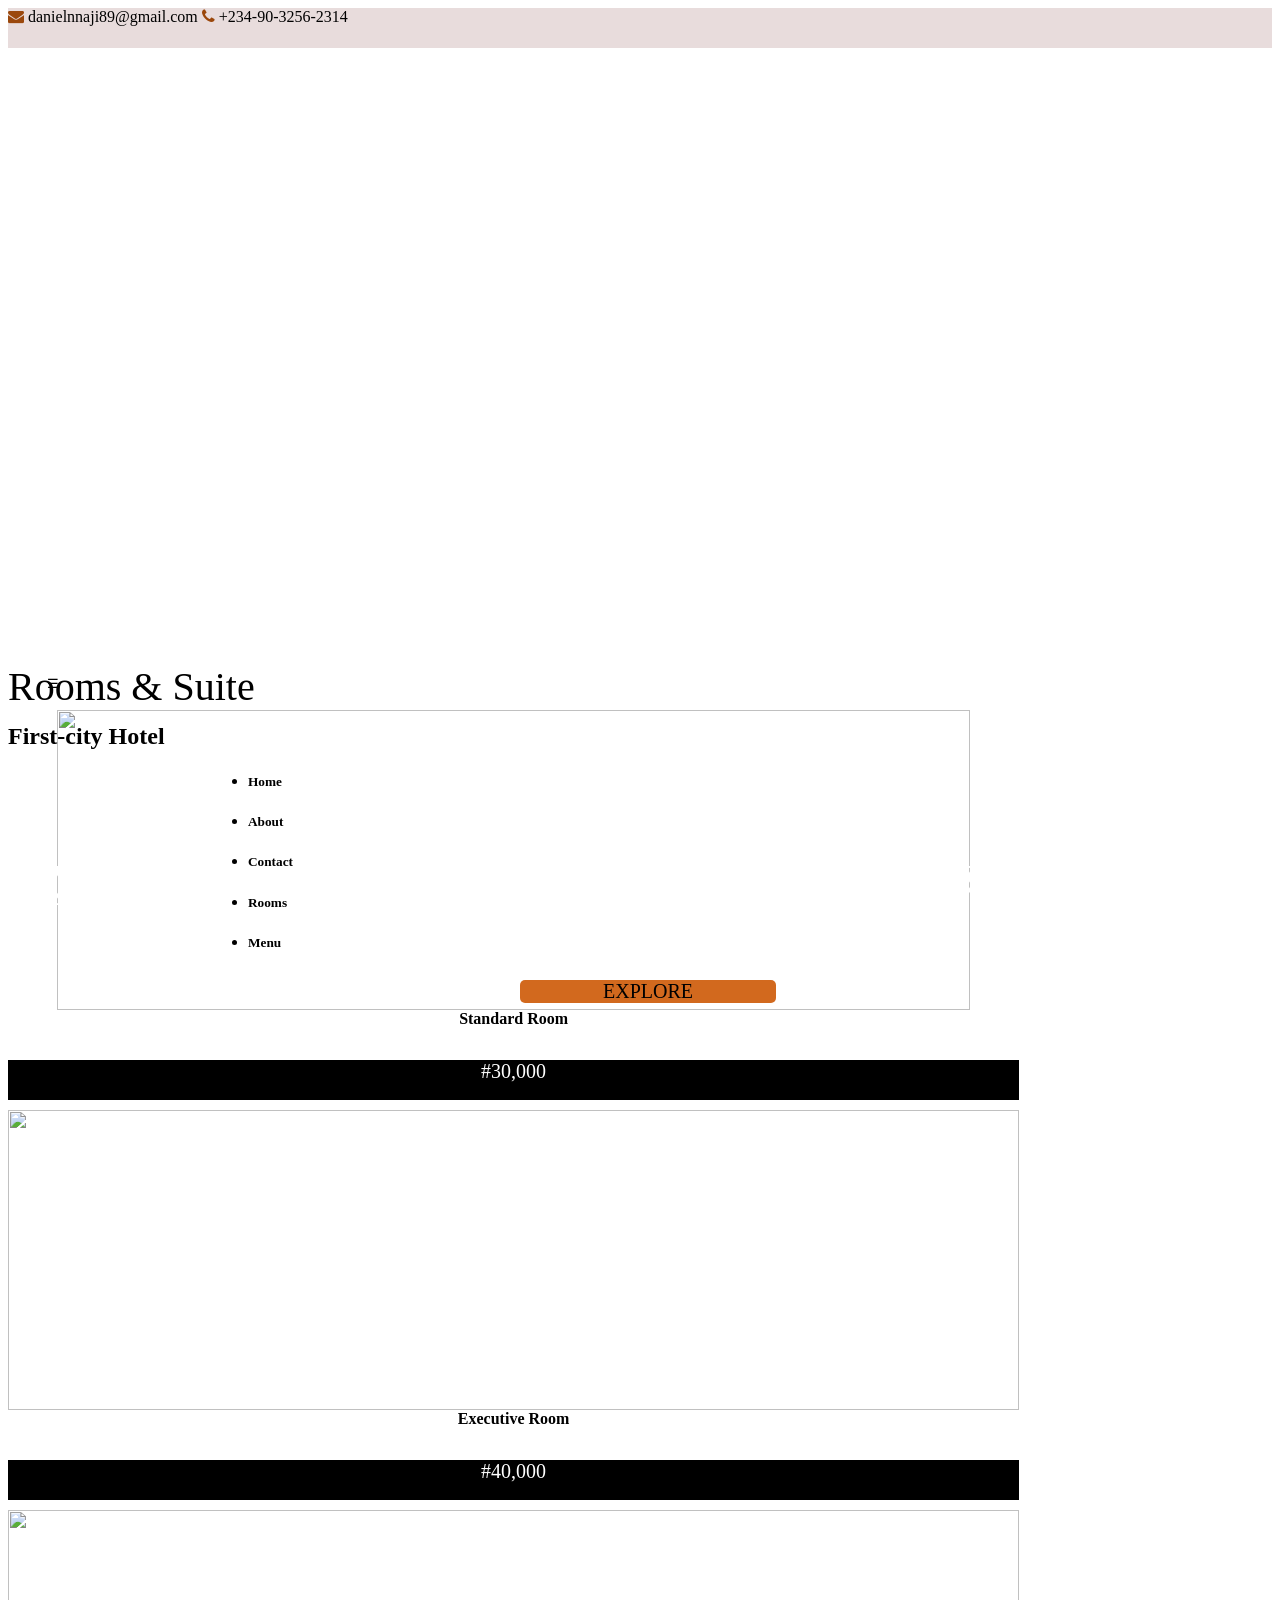
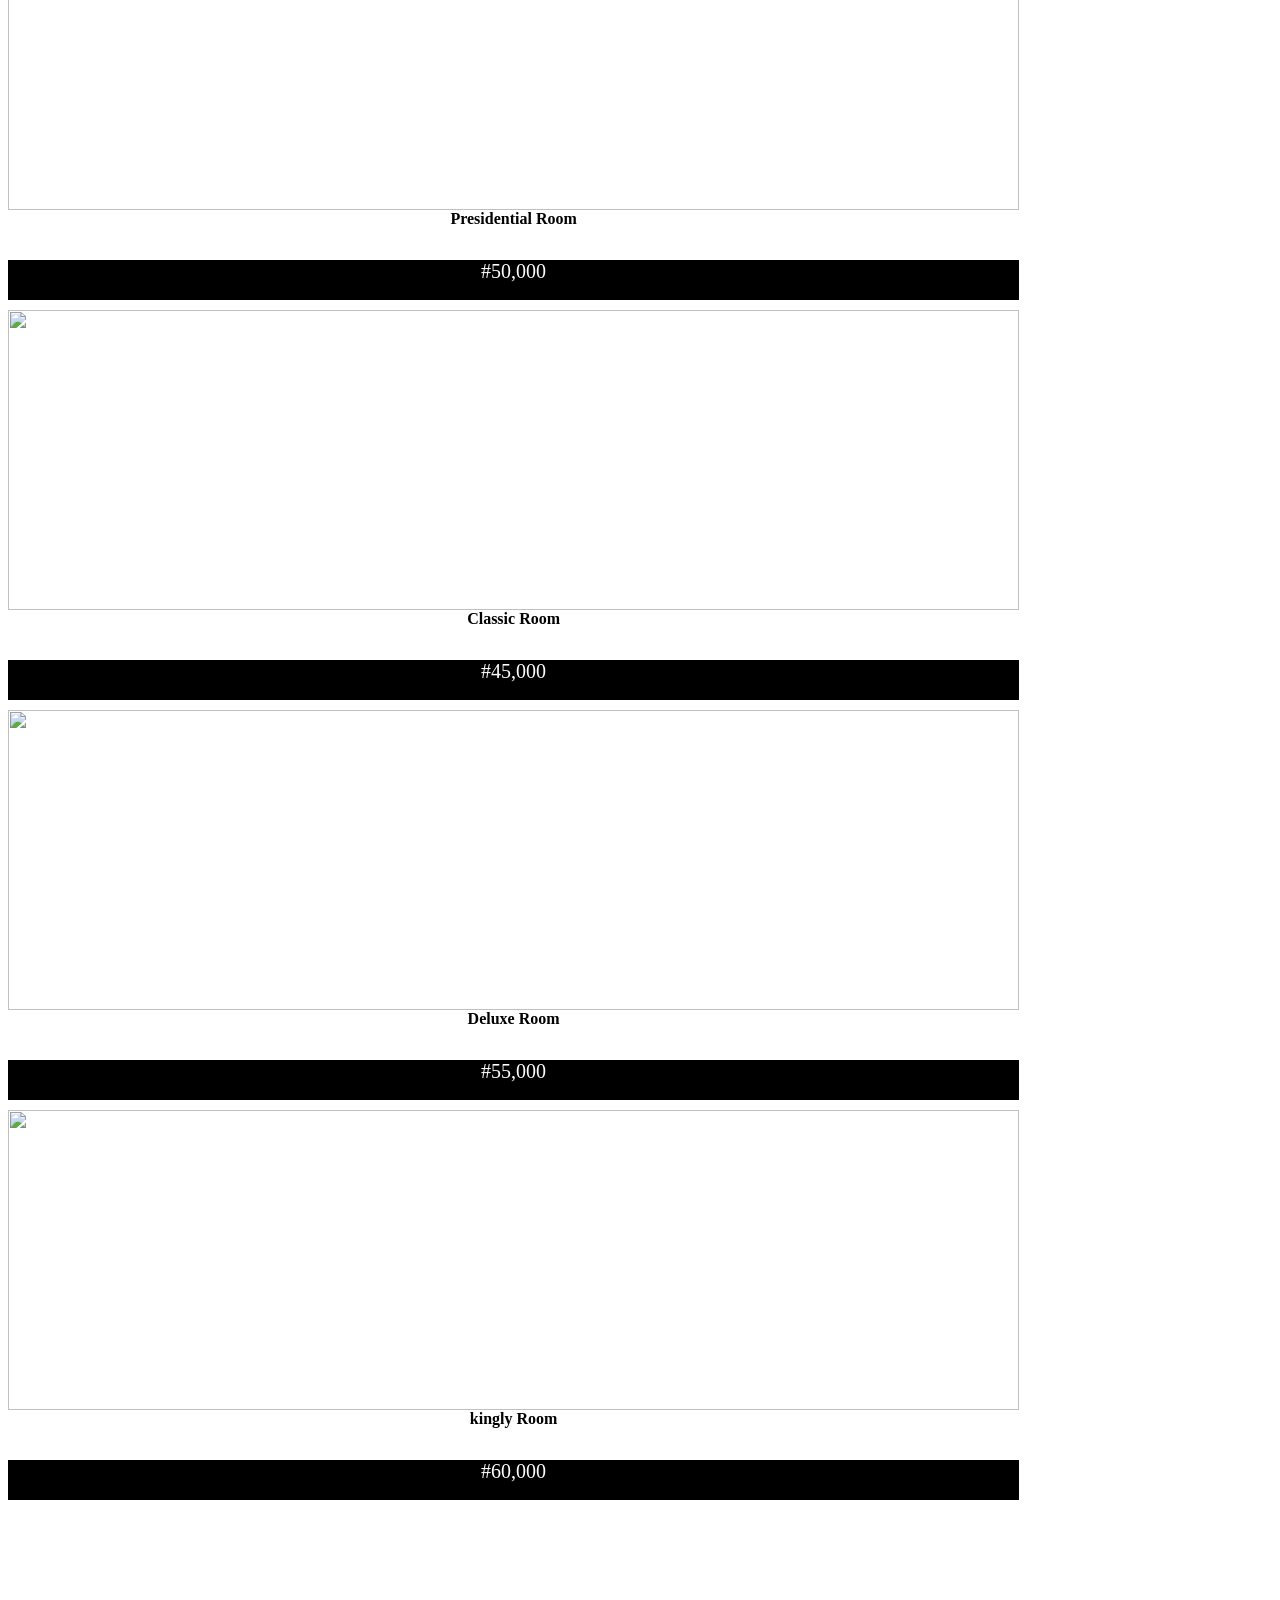
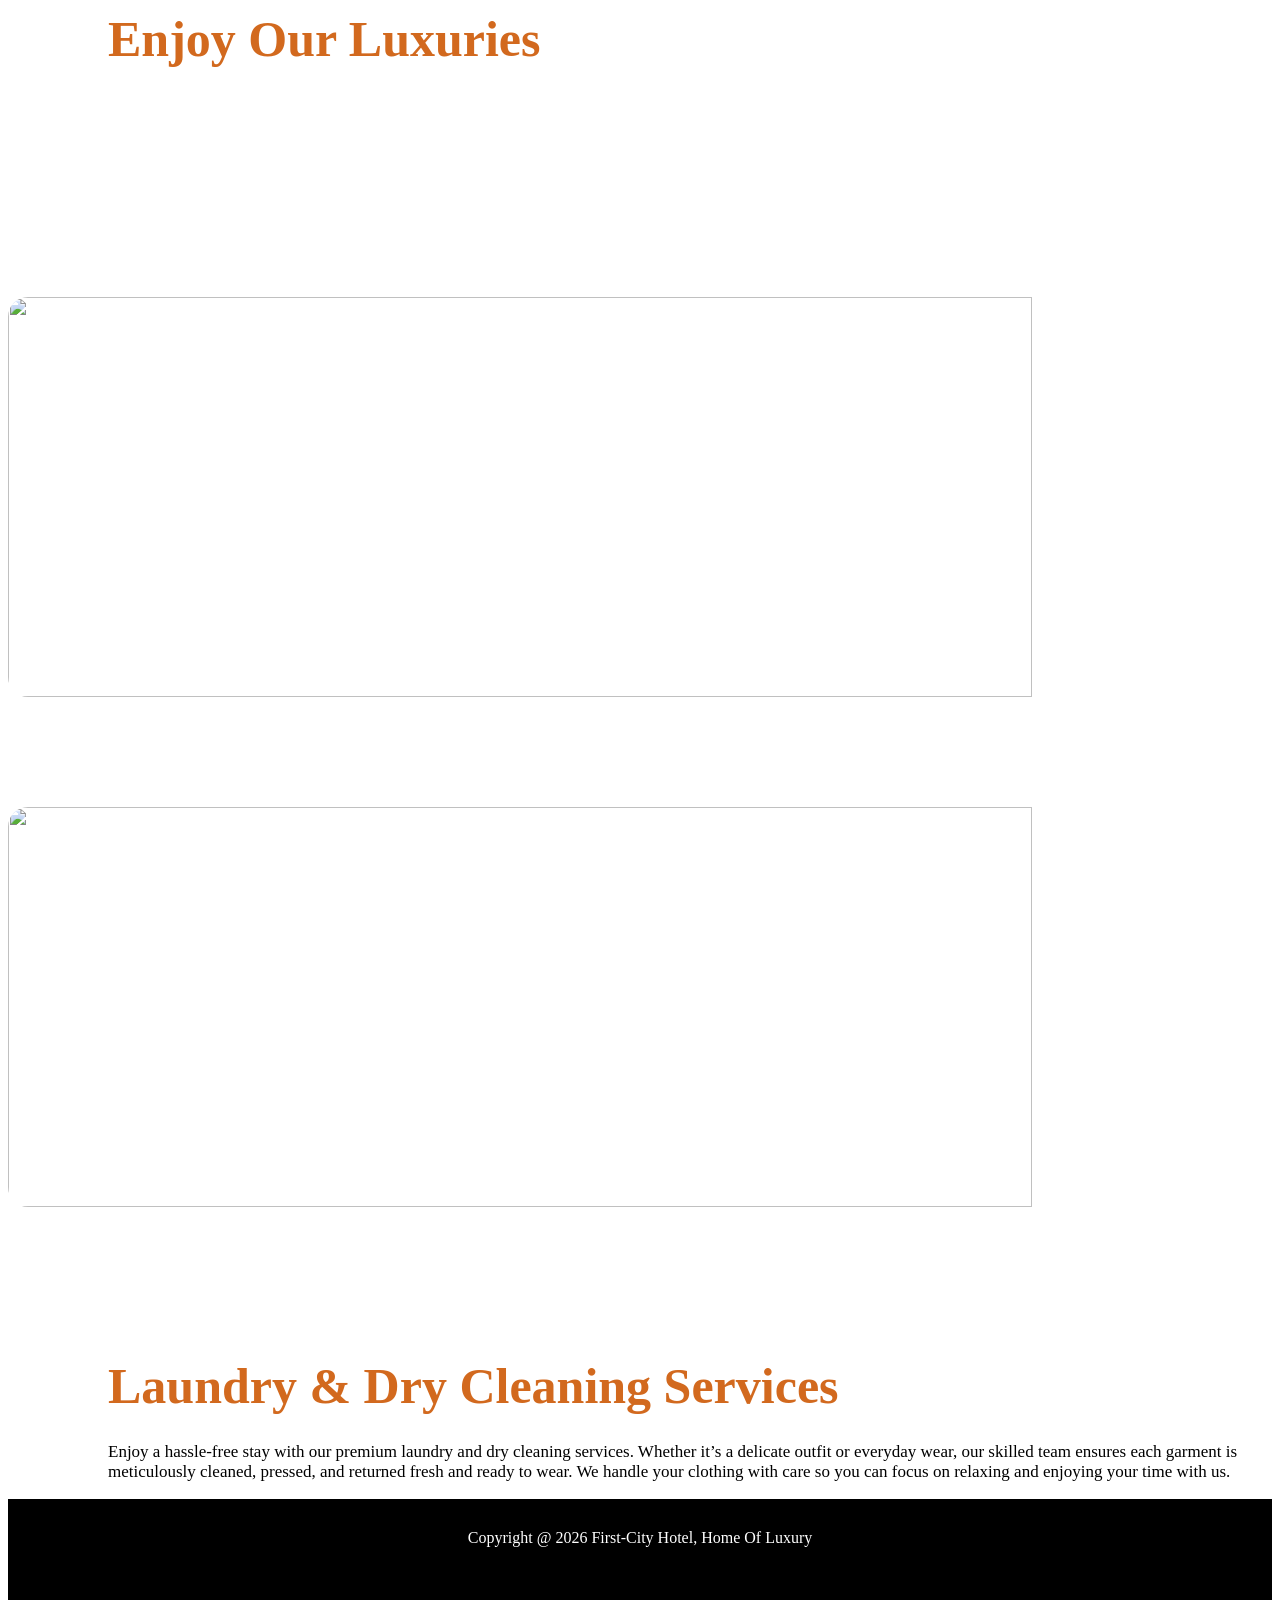
==== index.html @ eaf4ded3 "Add files via upload" ====
<!DOCTYPE html>
<html lang="en">
<head>
    <meta charset="UTF-8">
    <meta name="viewport" content="width=device-width, initial-scale=1.0">
    <title>first city Hotels</title>
     <!-- media query-->
    <meta name="viewport" content="width=device-width, initial-scale=1">

    <!-- Boostrap csss-->
    <link rel="stylesheet" href="css/bootstrap.min.css">
    <link rel="stylesheet" href="font/css/fontawesome.min.css">

    <!-- font awesome-->
    <link href="font/css/fontawesome.css" rel="stylesheet">
    <link href="font/css/brands.css" rel="stylesheet">
    <link href="font/css/solid.css" rel="stylesheet">
    <link rel="stylesheet" href="https://cdnjs.cloudflare.com/ajax/libs/font-awesome/4.7.0/css/font-awesome.min.css">
    <link rel="stylesheet" href="style.css">

   <!-- jQuery library -->
   <script src="js/jquery.min.js"></script>
   <!-- Popper JS -->
   <script src="js/popper.min.js"></script>
   <!-- Latest compiled JavaScript -->
   <script src="js/bootstrap.min.js"></script>
   <script src="script.js"></script>
</head>

<style>
    body{
        font-family: 'Segoe UI';
    }

    .nav1{
    width: 100%;
    height: 40px;
    background-color: rgb(232, 220, 220);

}
.nav2{
    width: 100%;
    height: 100px;

}
.navbar{
    position: absolute;
    z-index:10;
    background-color:none;
}
.red{
    color: rgb(155, 72, 12);
}
a{
    text-decoration: none;
    color: black;
}

a:hover{
    text-decoration: none;
    color: black;
}

.ml{
    margin-left: 200px;
}


    
    .abs1{ 
    width: 100%;
    height: 615px;
    position: relative;
    background-image: url("images/ChatGPT Image Jan 10, 2026, 10_49_36 AM.png");
    background-repeat: no-repeat;
    background-position: center;
    background-size: cover;
    
}
.abs2{
    width: 100%;
    height: auto;
    position: absolute;
    align-items: center;
    justify-content: center;
    padding-top: 10%;
    
}

    .home{
    font-family: 'Trebuchet MS';
    font-size: 30px;
    color: black;
}
.home1{
    font-family: 'Trebuchet MS';
    font-size: 60px;
    color: white;
}
.home2{
    width:20%;
    height: auto;
    margin:0 auto;
    justify-content:center;
    text-align:center;
    border-radius:5px;
    background-color:chocolate;
    font-family: 'Trebuchet MS';
    font-size: 20px;
    color: black;
}
.com{
    font-family:;
    font-size:40px;
    color:black;
    font-weight:10px;
    font-family: 'Times New Roman', Times, serif;
}

.box {
    width:100%;
    height:auto;
    background-color: none;
    text-align:center;
    justify-content:center;
}
.boxa{
    width: 80%;
    height:400px;
    
}
.boxb{
    width: 80%;
    height:400px;
    
}
.boxc{
    width: 80%;
    height:400px;
   
}
.boxa1{
    width:100%;
    height:300px;
}
.boxa2{
    width:100%;
    height:50px;
}
.boxa3{
    width:100%;
    height:40px;
    color:white;
    font-size:20px;
    justify-content:center;
    background-color:black;
}
.footer{
    width:100%;
    height:100px;
    color:white;
    background-color:black;
    text-align:center;
    padding-top:30px;
}
/* The Overlay (background) */
.overlay {
  /* Height & width depends on how you want to reveal the overlay (see JS below) */   
  height: 100%;
  width: 0;
  position: fixed; /* Stay in place */
  z-index: 1; /* Sit on top */
  left: 0;
  top: 0;
  background-color: rgb(0,0,0); /* Black fallback color */
  background-color: rgba(0,0,0, 0.9); /* Black w/opacity */
  overflow-x: hidden; /* Disable horizontal scroll */
  transition: 0.5s; /* 0.5 second transition effect to slide in or slide down the overlay (height or width, depending on reveal) */
}

/* Position the content inside the overlay */
.overlay-content {
  position: relative;
  top: 25%; /* 25% from the top */
  width: 100%; /* 100% width */
  text-align: center; /* Centered text/links */
  margin-top: 30px; /* 30px top margin to avoid conflict with the close button on smaller screens */
}

/* The navigation links inside the overlay */
.overlay a {
  padding: 8px;
  text-decoration: none;
  font-size: 36px;
  color: #818181;
  display: block; /* Display block instead of inline */
  transition: 0.3s; /* Transition effects on hover (color) */
}

/* When you mouse over the navigation links, change their color */
.overlay a:hover, .overlay a:focus {
  color: #f1f1f1;
}

/* Position the close button (top right corner) */
.overlay .closebtn {
  position: absolute;
  top: 20px;
  right: 45px;
  font-size: 60px;
}

/* When the height of the screen is less than 450 pixels, change the font-size of the links and position the close button again, so they don't overlap */
@media screen and (max-height: 450px) {
  .overlay a {font-size: 20px}
  .overlay .closebtn {
    font-size: 40px;
    top: 15px;
    right: 35px;
  }
}
.openbtn{
    width:50px;
    height:40px;
    border:none;
    border-radius:5px;
    color:black;
    background: transparent;
    margin-right:30px;
    margin-left:20px;
}
.one{
    width:100%;
    height:auto;

}
.mt{
    
    margin-top:60px;
    margin-bottom:50px;
    border-radius:20px;
}
.en{
    font-size:50px;
    font-weight:bold;
    color:chocolate;

}
.every{
    color:white;
    font-size:17px;
    padding-top:10px;
    font-family:'Times New Roman', Times, serif;
 }
 .every1{
    color:black;
    font-size:17px;
    padding-top:10px;
    font-family:'Times New Roman', Times, serif;
 }
 .pad{
    padding-top: 100px;
    padding-left:100px;
 }
</style>
<script>
    /* Open when someone clicks on the span element */
function openNav() {
  document.getElementById("myNav").style.width = "100%";
}

/* Close when someone clicks on the "x" symbol inside the overlay */
function closeNav() {
  document.getElementById("myNav").style.width = "0%";
}
</script>
<body>


  







    <div class="container-fluid text-center">
        <div class="row">
            <div class="nav1 pt-2">
               <a href="#">
                <i class="fa fa-envelope red"></i> danielnnaji89@gmail.com
               </a>
               <a href="#">
                <i class="fa fa-phone red ml-3"></i> +234-90-3256-2314 
               </a>
            </div>
        </div>
    </div>
    
        
   
        <div class="container-fluid">
            <div class="row">
                <div class=" col-sm-12 col-md-12 col-lg-12 abs1"></div>
                <nav class="navbar navbar-expand-lg mb-3">

                     <!-- The overlay -->
                <div id="myNav" class="overlay">

                <!-- Button to close the overlay navigation -->
                <a href="javascript:void(0)" class="closebtn" onclick="closeNav()">&times;</a>

                <!-- Overlay content -->
                <div class="overlay-content">
                    <a href="#">Home</a>
                    <a href="#">About</a>
                    <a href="#">Contact</a>
                    <a href="#">Rooms</a>
                    <a href="#">Menu</a>
                </div>

                </div>

                <!-- Use any element to open/show the overlay navigation menu -->
                <button class="openbtn" onclick="openNav()">&#9776;</button>


            <!-- Brand -->
            <a class="navbar-brand ml-6" href="#"><h2>First-city Hotel</h2></a>


            <!-- Navbar links -->
             
        <div class="collapse navbar-collapse navbar-dark" id="collapsibleNavbar">
                <ul class="navbar-nav ml">
                <li class="nav-item">
                <a href="#" class="nav-link ml-2" style=color:black ><h5>Home</h5></a>
                </li>
                <li class="nav-item">
                <a class="nav-link ml-2" style=color:black href="#"><h5>About</h5></a>
                </li>
                <li class="nav-item">
                <a class="nav-link ml-2" style=color:black href="#"><h5>Contact</h5></a>
                </li>
                <li class="nav-item">
                <a class="nav-link ml-2" style=color:black href="#"><h5>Rooms</h5></a>
                </li>
                <li class="nav-item">
                <a class="nav-link ml-2" style=color:black href="#"><h5>Menu</h5></a>
                </li>
                </ul>
        
        </div>
                       
        </nav>
       
                <div class="col-sm-12 col-md-12 col-lg-12 abs2 text-center justify-content-center mt-4">
                   
                    
                    
                    <p class="home1">EXPERIENCE UNPARALLELED LUXURY </p>
                    <p class="home2 align-content-center"><a href="#" >EXPLORE</a></p>
                    
                    
                </div>
            </div>
        </div>
  

        <div class="com text-center mt-3 mb-3">Rooms & Suite</div>

        <div class="container-fluid mt-3">
                <div class="row">
                    <div class=" col-sm-12 col-md-4 col-lg-4 box mb-5">
                        <div class="boxa ml-5">
                            <a href="#">
                                <div class="boxa1">
                                    <img src="images/Siute_njjb9a.jpg" width="95%" height="300px" alt="">
                                </div>
                            </a>
                                 <div class="boxa2 mt-3"><b>Standard Room</b></div>
                            <div class="boxa3 pt-2">#30,000</div>
                        </div>
                    </div>
                    <div class=" col-sm-12 col-md-4 col-lg-4 box mb-5">
                        <div class="boxb ml-5">
                            <a href="#">
                                <div class="boxa1">
                                    <img src="images/bg2-92f20318.jpg" width="100%" height="300px" alt="">
                                </div>
                            </a>
                            <div class="boxa2 mt-3"><b>Executive Room</b></div>
                            <div class="boxa3 pt-2">#40,000</div>
                        </div>
                    </div>
                    <div class=" col-sm-12 col-md-4 col-lg-4 box mb-5">
                        <div class="boxc ml-5">
                            <a href="#">
                                <div class="boxa1">
                                    <img src="images/ChatGPT Image Jan 10, 2026, 10_49_36 AM.png" width="100%" height="300px" alt="">
                                </div>
                            </a>
                            <div class="boxa2 mt-3"><b>Presidential Room</b></div>
                            <div class="boxa3 pt-2">#50,000</div>
                        </div>
                    </div>
                </div>
        </div>



        <div class="container-fluid mt-3">
                <div class="row">
                    <div class=" col-sm-12 col-md-4 col-lg-4 box mb-5">
                        <div class="boxa ml-5">
                            <a href="#">
                                <div class="boxa1">
                                    <img src="images/room (4).jpg" width="100%" height="300px" alt="">
                                </div>
                            </a>
                                 <div class="boxa2 mt-3"><b>Classic Room</b></div>
                            <div class="boxa3 pt-2">#45,000</div>
                        </div>
                    </div>
                    <div class=" col-sm-12 col-md-4 col-lg-4 box mb-5">
                        <div class="boxb ml-5">
                            <a href="#">
                                <div class="boxa1">
                                    <img src="images/Executive_e5qlcu.jpg" width="100%" height="300px" alt="">
                                </div>
                            </a>
                            <div class="boxa2 mt-3"><b>Deluxe Room</b></div>
                            <div class="boxa3 pt-2">#55,000</div>
                        </div>
                    </div>
                    <div class=" col-sm-12 col-md-4 col-lg-4 box mb-5">
                        <div class="boxc ml-5">
                            <a href="#">
                                <div class="boxa1">
                                    <img src="images/luxury.jpg" width="100%" height="300px" alt="">
                                </div>
                            </a>
                            <div class="boxa2 mt-3"><b>kingly Room</b></div>
                            <div class="boxa3 pt-2">#60,000</div>
                        </div>
                    </div>
                </div>
        </div>
         
        <div class="container-fluid bg-dark one">
            <div class="row">
               
                  <div class="col-sm-12 col-md-6 col-lg-6 pad">
                    <span class="en">Enjoy Our Luxuries</span> <br>
                    <p class="every">
                        Everything to make your stay comfortable and memorable <br>

                    ✓ 24/7 Internet Access <br>
                    ✓ Premium Bedding & Linen <br>
                    ✓ Tasteful delicacies <br>
                    ✓ Room Service <br>
                    ✓ In-Room Safe <br>
                    </p>
                  </div>
                  <div class="col-sm-12 col-md-6 col-lg-6">
                       <img src="images/luxury (1).jpg" class="mt" width="90%" height="400px" alt="">
                  </div>
               
            </div>
        </div>


        <div class="container-fluid bg-light one">
            <div class="row">
                  <div class="col-sm-12 col-md-6 col-lg-6">
                       <img src="images/laundry.jpeg" class="mt ml-2" width="90%" height="400px" alt="">
                  </div>

                  <div class="col-sm-12 col-md-6 col-lg-6 pad">
                    <span class="en">Laundry & Dry Cleaning Services</span> <br>
                    <p class="every1">
                        Enjoy a hassle-free stay with our premium laundry and dry cleaning services. Whether it’s a delicate outfit or everyday wear, our skilled team ensures each garment is meticulously cleaned, pressed, and returned fresh and ready to wear. We handle your clothing with care so you can focus on relaxing and enjoying your time with us.
                    </p>
                  </div>
                  
               
            </div>
        </div>


        <div class="footer">
            Copyright @ 2026 First-City Hotel, Home Of Luxury
        </div>
</body>
</html>
---- style.css ----
body{
    font-family:'Times New Roman', Times, serif;
    
}
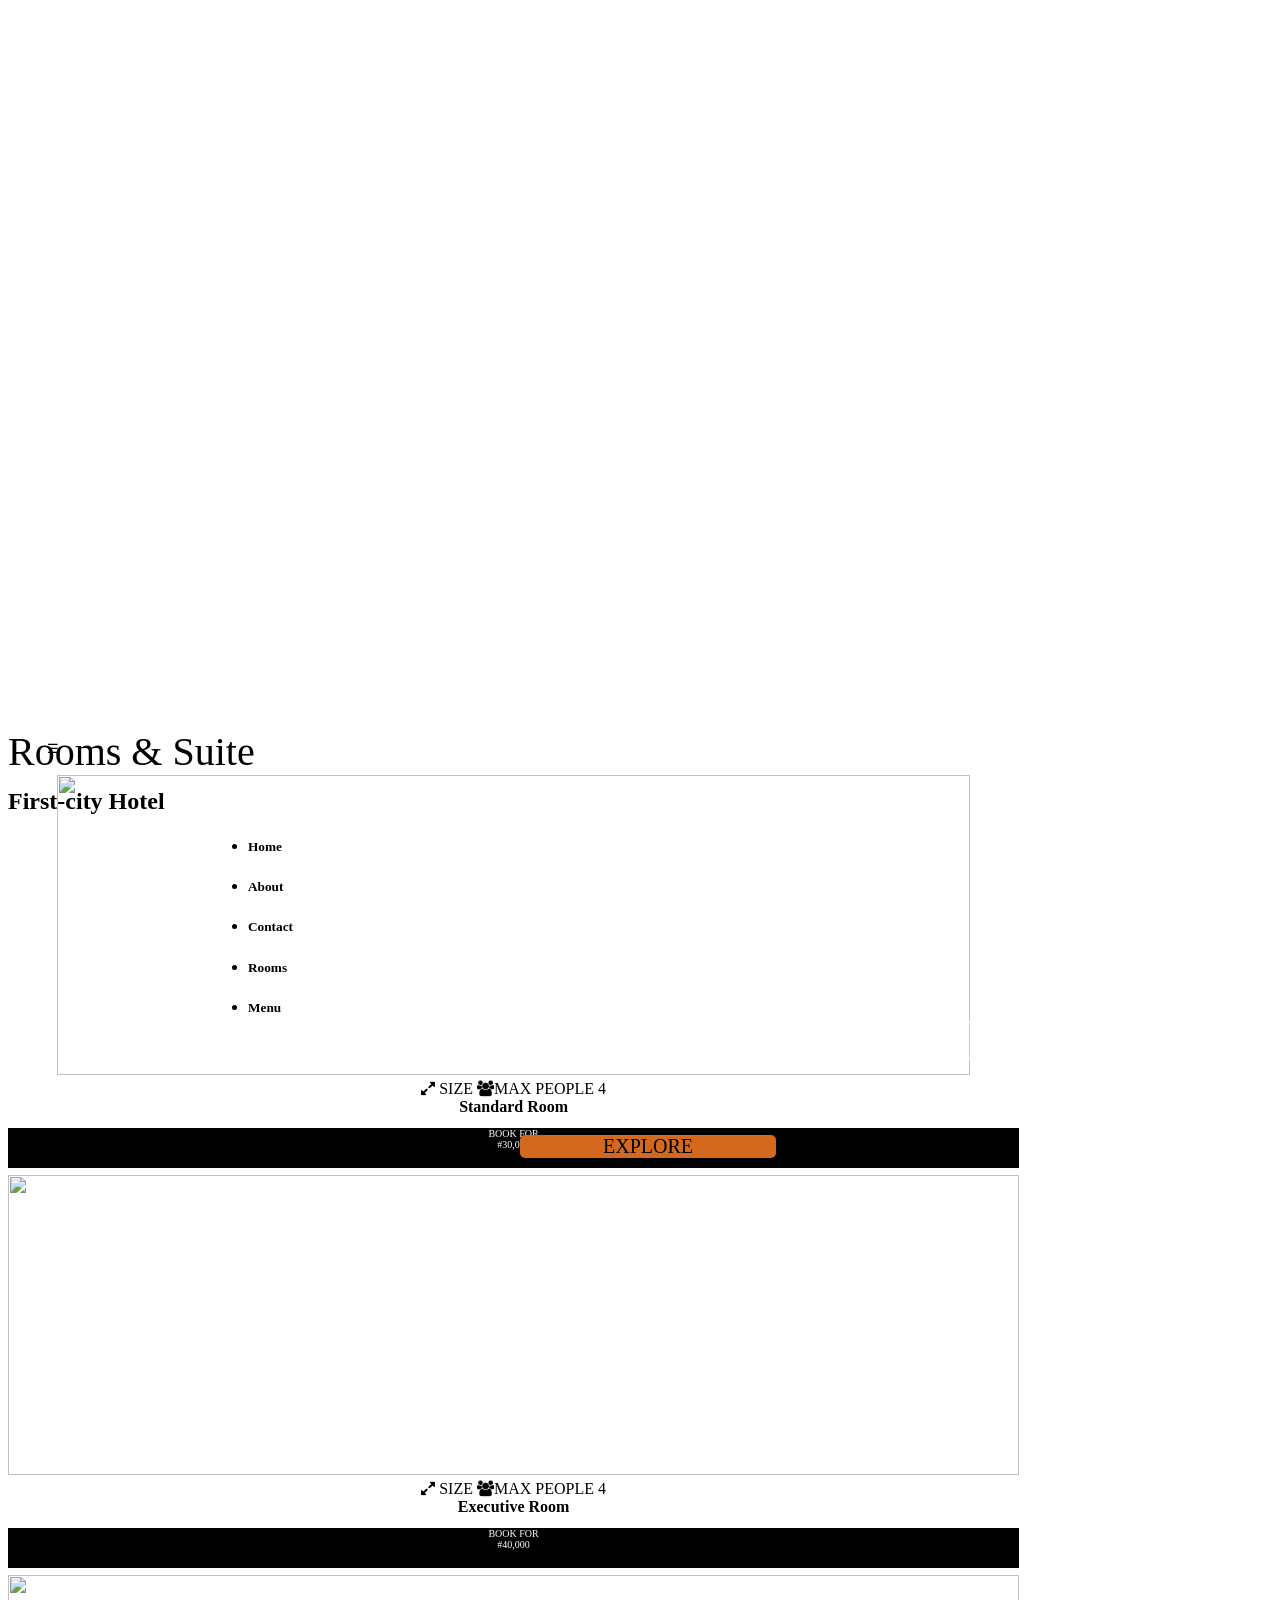
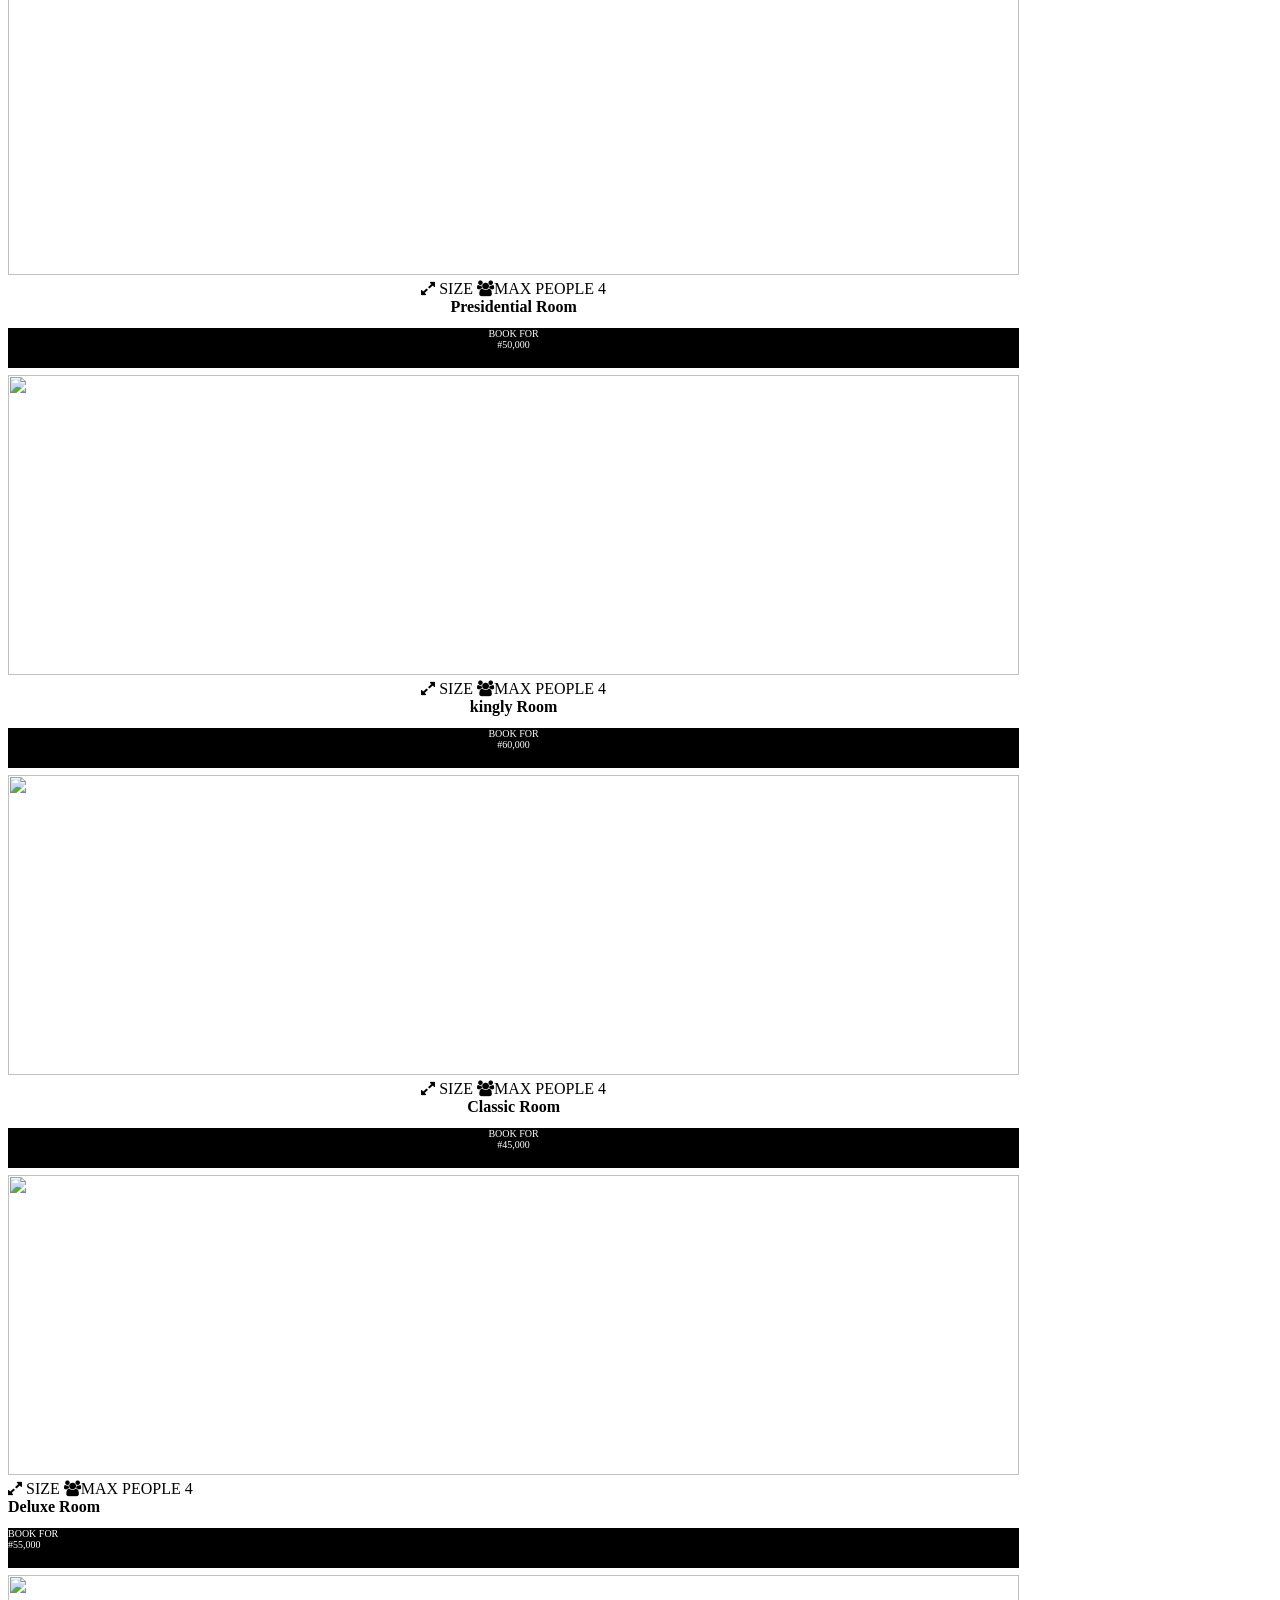
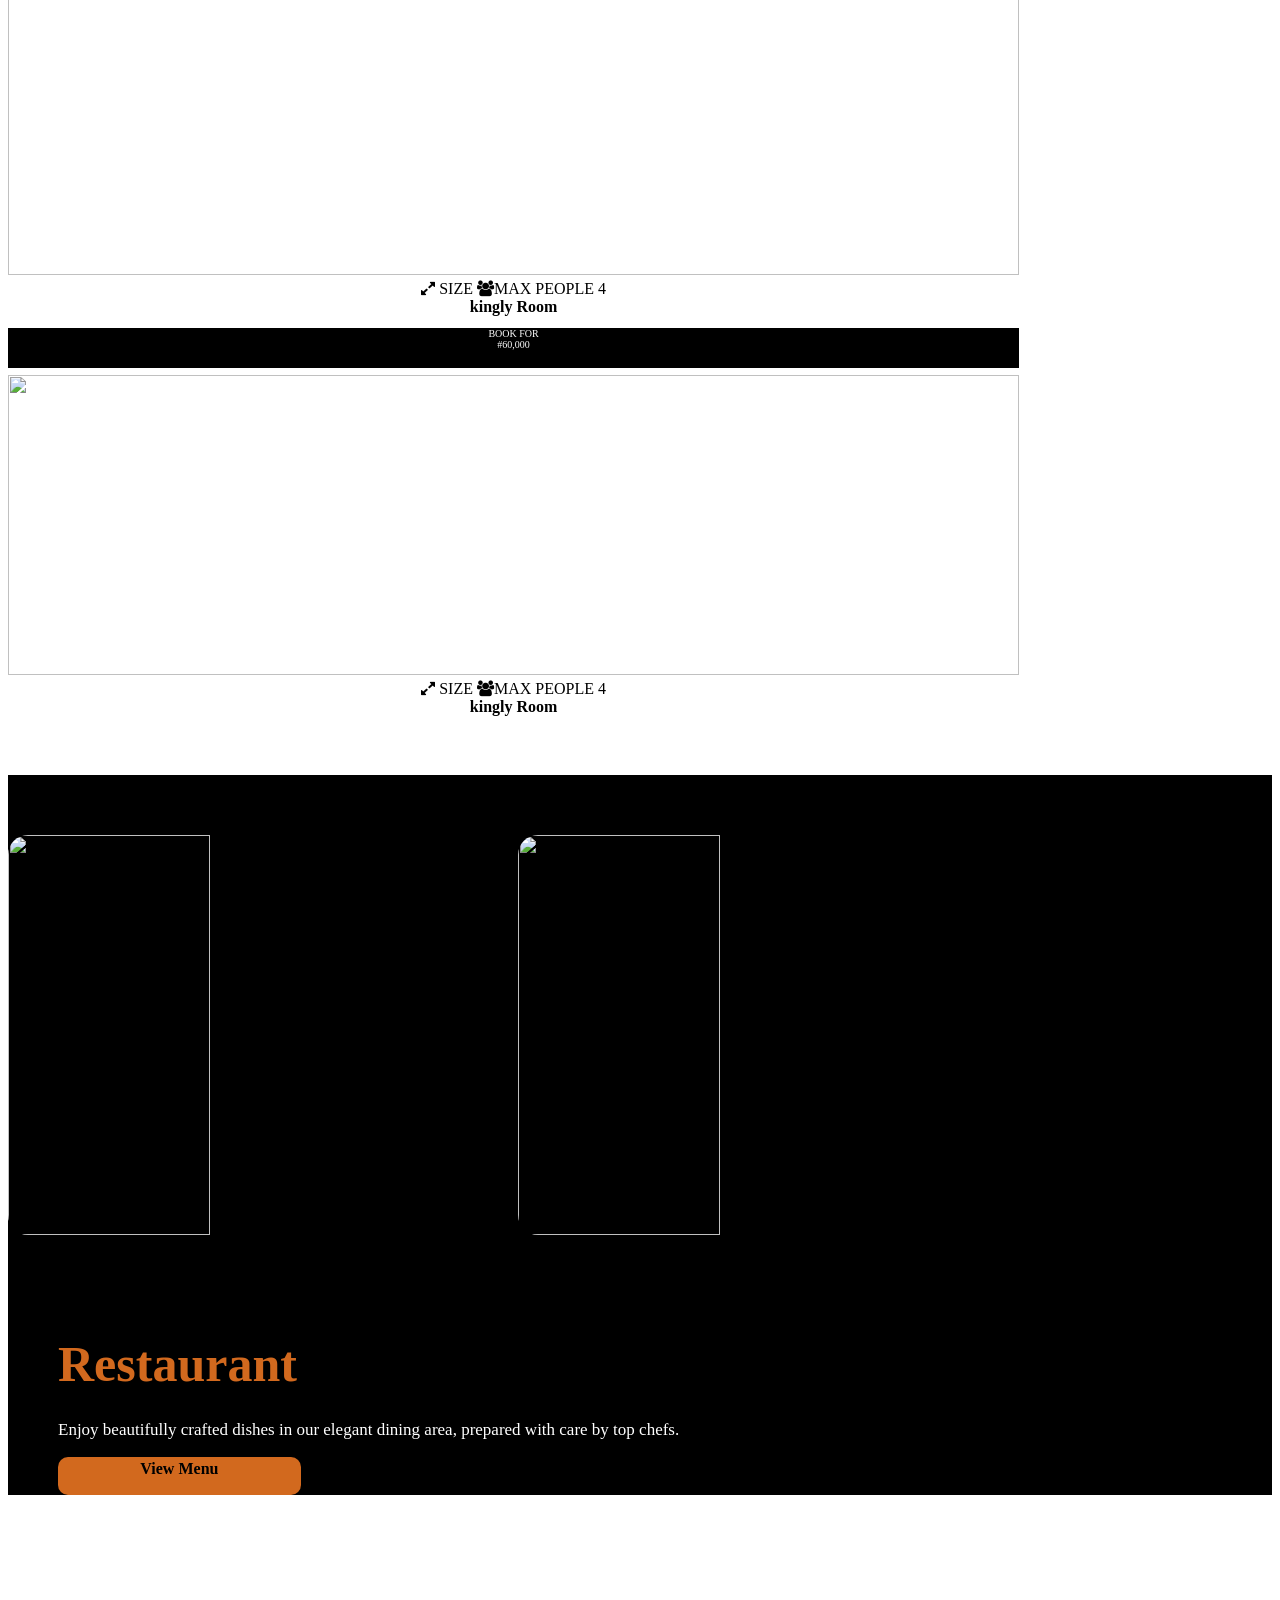
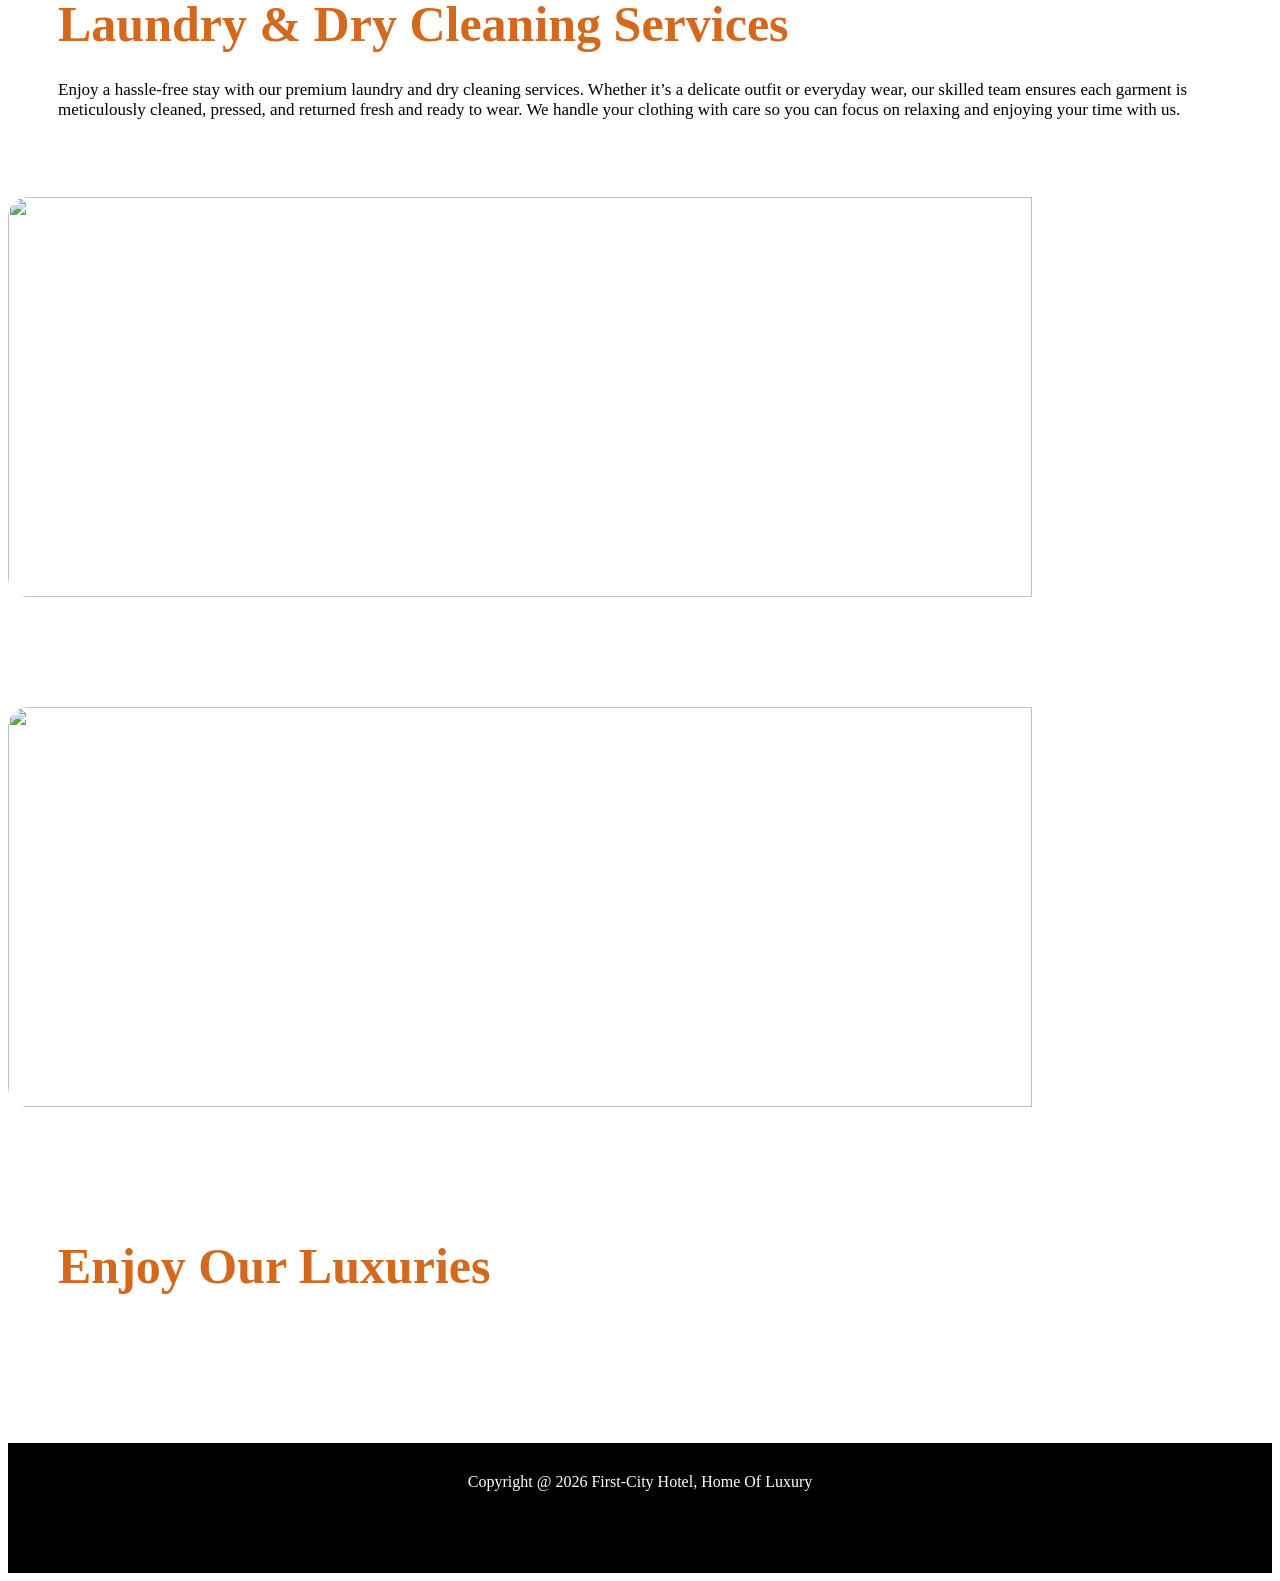
==== commit ecb78356: "Add files via upload" ====
--- a/index.html
+++ b/index.html
@@ -31,7 +31,10 @@
     body{
         font-family: 'Segoe UI';
     }
-
+.add{
+    margin-top: 5px;
+   
+}
     .nav1{
     width: 100%;
     height: 40px;
@@ -69,9 +72,9 @@
     
     .abs1{ 
     width: 100%;
-    height: 615px;
+    height: 720px;
     position: relative;
-    background-image: url("images/ChatGPT Image Jan 10, 2026, 10_49_36 AM.png");
+    background-image: url("");
     background-repeat: no-repeat;
     background-position: center;
     background-size: cover;
@@ -83,7 +86,7 @@
     position: absolute;
     align-items: center;
     justify-content: center;
-    padding-top: 10%;
+    padding-top: 17%;
     
 }
 
@@ -110,7 +113,7 @@
     color: black;
 }
 .com{
-    font-family:;
+
     font-size:40px;
     color:black;
     font-weight:10px;
@@ -120,7 +123,7 @@
 .box {
     width:100%;
     height:auto;
-    background-color: none;
+    background-color: transparent;
     text-align:center;
     justify-content:center;
 }
@@ -145,13 +148,13 @@
 }
 .boxa2{
     width:100%;
-    height:50px;
+    height:30px;
 }
 .boxa3{
     width:100%;
     height:40px;
     color:white;
-    font-size:20px;
+    font-size:10px;
     justify-content:center;
     background-color:black;
 }
@@ -232,6 +235,14 @@
 .one{
     width:100%;
     height:auto;
+    
+
+}
+.one1{
+    width:100%;
+    height:auto;
+    background-color: black;
+    
 
 }
 .mt{
@@ -258,22 +269,87 @@
     padding-top:10px;
     font-family:'Times New Roman', Times, serif;
  }
+ .every2{
+    color:white;
+    font-size:17px;
+    padding-top:10px;
+    font-family:'Times New Roman', Times, serif;
+ }
  .pad{
-    padding-top: 100px;
-    padding-left:100px;
+    padding-top: 80px;
+    padding-left:50px;
  }
+ .pad1{
+    padding-top: 50px;
+    padding-left:50px;
+ }
+ .view{
+    width: 20%;
+    height:35px;
+    background-color: chocolate;
+    color: black;
+    padding-top: 3px;
+    text-align: center;
+    border-radius: 10px;
+    margin-bottom: 20px;
+ }
+
+ /* Base hidden state */
+.scroll-box {
+  opacity: 0;
+  transform: translateX(0);
+  transition: all 0.8s ease-out;
+}
+
+/* Start positions */
+.from-left {
+  transform: translateX(-100px);
+}
+
+.from-right {
+  transform: translateX(100px);
+}
+
+/* When visible */
+.scroll-box.show {
+  opacity: 1;
+  transform: translateX(0);
+}
+
+.hero-slider {
+  position: relative;
+  width: 100%;
+  height: 100vh; /* full screen */
+  overflow: hidden;
+}
+
+.slide {
+  position: absolute;
+  inset: 0;
+  pointer-events: none;
+  background-size: cover;
+  background-position: center;
+  opacity: 0;
+  transition: opacity 1.2s ease-in-out;
+}
+
+.slide.active {
+  opacity: 1;
+}
+
+/* Overlay content */
+.hero-content {
+  position: absolute;
+  z-index: 2;
+  transform: translate(-50%, -50%);
+  text-align: center;
+  color: white;
+}
+
+
+
 </style>
-<script>
-    /* Open when someone clicks on the span element */
-function openNav() {
-  document.getElementById("myNav").style.width = "100%";
-}
-
-/* Close when someone clicks on the "x" symbol inside the overlay */
-function closeNav() {
-  document.getElementById("myNav").style.width = "0%";
-}
-</script>
+
 <body>
 
 
@@ -285,24 +361,16 @@
 
 
 
-    <div class="container-fluid text-center">
-        <div class="row">
-            <div class="nav1 pt-2">
-               <a href="#">
-                <i class="fa fa-envelope red"></i> danielnnaji89@gmail.com
-               </a>
-               <a href="#">
-                <i class="fa fa-phone red ml-3"></i> +234-90-3256-2314 
-               </a>
-            </div>
-        </div>
-    </div>
     
         
    
         <div class="container-fluid">
             <div class="row">
-                <div class=" col-sm-12 col-md-12 col-lg-12 abs1"></div>
+                <div class=" col-sm-12 col-md-12 col-lg-12 abs1">
+                    <div class="slide active" style="background-image: url('images/ChatGPT Image Jan 10, 2026, 10_49_36 AM.png');"></div>
+                    <div class="slide" style="background-image: url('images/Park-Hyatt-New-York-Manhattan-Sky-Suite-Master-Bedroom-low-res_54_990x660.webp');"></div>
+                    <div class="slide" style="background-image: url('images/ad34ad8485eb2eb9fce806826b65375d.jpg');"></div>
+                </div>
                 <nav class="navbar navbar-expand-lg mb-3">
 
                      <!-- The overlay -->
@@ -313,11 +381,11 @@
 
                 <!-- Overlay content -->
                 <div class="overlay-content">
-                    <a href="#">Home</a>
-                    <a href="#">About</a>
-                    <a href="#">Contact</a>
-                    <a href="#">Rooms</a>
-                    <a href="#">Menu</a>
+                    <a href="index.html">Home</a>
+                    <a href="about.html">About</a>
+                    <a href="contact.html">Contact</a>
+                    <a href="room.html">Rooms</a>
+                    <a href="menu.html">Menu</a>
                 </div>
 
                 </div>
@@ -335,27 +403,28 @@
         <div class="collapse navbar-collapse navbar-dark" id="collapsibleNavbar">
                 <ul class="navbar-nav ml">
                 <li class="nav-item">
-                <a href="#" class="nav-link ml-2" style=color:black ><h5>Home</h5></a>
+                <a href="index.html" class="nav-link ml-2" style="color:black" ><h5>Home</h5></a>
                 </li>
                 <li class="nav-item">
-                <a class="nav-link ml-2" style=color:black href="#"><h5>About</h5></a>
+                <a href="about.html" class="nav-link ml-2" style="color:black" ><h5>About</h5></a>
                 </li>
                 <li class="nav-item">
-                <a class="nav-link ml-2" style=color:black href="#"><h5>Contact</h5></a>
+                <a href="contact.html" class="nav-link ml-2" style="color:black" ><h5>Contact</h5></a>
                 </li>
                 <li class="nav-item">
-                <a class="nav-link ml-2" style=color:black href="#"><h5>Rooms</h5></a>
+                <a href="room.html" class="nav-link ml-2" style="color:black" ><h5>Rooms</h5></a>
                 </li>
                 <li class="nav-item">
-                <a class="nav-link ml-2" style=color:black href="#"><h5>Menu</h5></a>
+                <a href="menu.html" class="nav-link ml-2" style="color:black" ><h5>Menu</h5></a>
                 </li>
                 </ul>
         
         </div>
                        
         </nav>
-       
-                <div class="col-sm-12 col-md-12 col-lg-12 abs2 text-center justify-content-center mt-4">
+                 
+
+                <div class="col-sm-12 col-md-12 col-lg-12 abs2 text-center hero-content justify-content-center mt-4 scroll-box from-left">
                    
                     
                     
@@ -372,39 +441,57 @@
 
         <div class="container-fluid mt-3">
                 <div class="row">
-                    <div class=" col-sm-12 col-md-4 col-lg-4 box mb-5">
+                    <div class=" col-sm-12 col-md-6 col-lg-3 box mb-5 scroll-box from-left">
                         <div class="boxa ml-5">
                             <a href="#">
                                 <div class="boxa1">
                                     <img src="images/Siute_njjb9a.jpg" width="95%" height="300px" alt="">
                                 </div>
                             </a>
-                                 <div class="boxa2 mt-3"><b>Standard Room</b></div>
-                            <div class="boxa3 pt-2">#30,000</div>
-                        </div>
-                    </div>
-                    <div class=" col-sm-12 col-md-4 col-lg-4 box mb-5">
+                                 <div class="add"><i class=" fa fa-expand ml-1"></i>  SIZE   <i class="fa fa-users ml-3 mr-1"></i>MAX PEOPLE 4</div>
+                                 <div class="boxa2 mt-1"><b>Standard Room</b></div>
+                            <a href="payment.html"><div class="boxa3 pt-2">BOOK FOR <br>#30,000</div></a>
+                        </div>
+                    </div>
+                    <div class=" col-sm-12 col-md-6 col-lg-3 scroll-box from-left box mb-5">
                         <div class="boxb ml-5">
                             <a href="#">
                                 <div class="boxa1">
                                     <img src="images/bg2-92f20318.jpg" width="100%" height="300px" alt="">
                                 </div>
                             </a>
-                            <div class="boxa2 mt-3"><b>Executive Room</b></div>
-                            <div class="boxa3 pt-2">#40,000</div>
-                        </div>
-                    </div>
-                    <div class=" col-sm-12 col-md-4 col-lg-4 box mb-5">
+                            <div class="add"><i class=" fa fa-expand ml-1"></i>  SIZE   <i class="fa fa-users ml-3 mr-1"></i>MAX PEOPLE 4</div>
+                            <div class="boxa2 mt-1"><b>Executive Room</b></div>
+                            <a href="payment.html"><div class="boxa3 pt-2">BOOK FOR <br>#40,000</div></a>
+                        </div>
+                    </div>
+                    <div class=" col-sm-12 col-md-6 col-lg-3 box mb-5 scroll-box from-right">
                         <div class="boxc ml-5">
                             <a href="#">
                                 <div class="boxa1">
                                     <img src="images/ChatGPT Image Jan 10, 2026, 10_49_36 AM.png" width="100%" height="300px" alt="">
                                 </div>
                             </a>
-                            <div class="boxa2 mt-3"><b>Presidential Room</b></div>
-                            <div class="boxa3 pt-2">#50,000</div>
-                        </div>
-                    </div>
+                            <div class="add"><i class=" fa fa-expand ml-1"></i>  SIZE   <i class="fa fa-users ml-3 mr-1"></i>MAX PEOPLE 4</div>
+                            <div class="boxa2 mt-1"><b>Presidential Room</b></div>
+                            <a href="payment.html"><div class="boxa3 pt-2">BOOK FOR <br>#50,000</div></a>
+                        </div>
+                    </div>
+
+                    <div class=" col-sm-12 col-md-6 col-lg-3 box mb-5 scroll-box from-right">
+                        <div class="boxc ml-5">
+                            <a href="#">
+                                <div class="boxa1">
+                                    <img src="images/luxury.jpg" width="100%" height="300px" alt="">
+                                </div>
+                            </a>
+                            <div class="add"><i class=" fa fa-expand ml-1"></i>  SIZE   <i class="fa fa-users ml-3 mr-1"></i>MAX PEOPLE 4</div>
+                            <div class="boxa2 mt-1"><b>kingly Room</b></div>
+                            <a href="payment.html"><div class="boxa3 pt-2">BOOK FOR <br>#60,000</div></a>
+                        </div>
+                    </div>
+                </div>
+
                 </div>
         </div>
 
@@ -412,85 +499,188 @@
 
         <div class="container-fluid mt-3">
                 <div class="row">
-                    <div class=" col-sm-12 col-md-4 col-lg-4 box mb-5">
+                    <div class=" col-sm-12 col-md-6 col-lg-3 box mb-5 scroll-box from-left">
                         <div class="boxa ml-5">
                             <a href="#">
                                 <div class="boxa1">
                                     <img src="images/room (4).jpg" width="100%" height="300px" alt="">
                                 </div>
                             </a>
-                                 <div class="boxa2 mt-3"><b>Classic Room</b></div>
-                            <div class="boxa3 pt-2">#45,000</div>
-                        </div>
-                    </div>
-                    <div class=" col-sm-12 col-md-4 col-lg-4 box mb-5">
+                            <div class="add"><i class=" fa fa-expand ml-1"></i>  SIZE   <i class="fa fa-users ml-3 mr-1"></i>MAX PEOPLE 4</div>
+                                 <div class="boxa2 mt-1"><b>Classic Room</b></div>
+                            <a href="payment.html"><div class="boxa3 pt-2">BOOK FOR <br>#45,000</div></a>
+                        </div>
+                    </div>
+                    <div class=" col-sm-12 col-md-6 col-lg-3 scroll-box from-left mb-5">
                         <div class="boxb ml-5">
                             <a href="#">
                                 <div class="boxa1">
                                     <img src="images/Executive_e5qlcu.jpg" width="100%" height="300px" alt="">
                                 </div>
                             </a>
-                            <div class="boxa2 mt-3"><b>Deluxe Room</b></div>
-                            <div class="boxa3 pt-2">#55,000</div>
-                        </div>
-                    </div>
-                    <div class=" col-sm-12 col-md-4 col-lg-4 box mb-5">
+                            <div class="add"><i class=" fa fa-expand ml-1"></i>  SIZE   <i class="fa fa-users ml-3 mr-1"></i>MAX PEOPLE 4</div>
+                            <div class="boxa2 mt-1"><b>Deluxe Room</b></div>
+                            <a href="payment.html"><div class="boxa3 pt-2">BOOK FOR <br>#55,000</div></a>
+                        </div>
+                    </div>
+                    <div class=" col-sm-12 col-md-6 col-lg-3 box mb-5 scroll-box from-right">
                         <div class="boxc ml-5">
                             <a href="#">
                                 <div class="boxa1">
                                     <img src="images/luxury.jpg" width="100%" height="300px" alt="">
                                 </div>
                             </a>
-                            <div class="boxa2 mt-3"><b>kingly Room</b></div>
-                            <div class="boxa3 pt-2">#60,000</div>
-                        </div>
-                    </div>
-                </div>
-        </div>
+                            <div class="add"><i class=" fa fa-expand ml-1"></i>  SIZE   <i class="fa fa-users ml-3 mr-1"></i>MAX PEOPLE 4</div>
+                            <div class="boxa2 mt-1"><b>kingly Room</b></div>
+                            <a href="payment.html"><div class="boxa3 pt-2">BOOK FOR <br>#60,000</div></a>
+                        </div>
+                    </div>
+
+                    <div class=" col-sm-12 col-md-6 col-lg-3 box mb-5 scroll-box from-right">
+                        <div class="boxc ml-5">
+                            <a href="#">
+                                <div class="boxa1">
+                                    <img src="images/luxury.jpg" width="100%" height="300px" alt="">
+                                </div>
+                            </a>
+                            <div class="add"><i class=" fa fa-expand ml-1"></i>  SIZE   <i class="fa fa-users ml-3 mr-1"></i>MAX PEOPLE 4</div>
+                            <div class="boxa2 mt-1"><b>kingly Room</b></div>
+                            <a href="payment.html"></a>
+                        </div>
+                    </div>
+                </div>
+
+
+                </div>
+        </div>
+
+        <div class="container-fluid one1">
+            <div class="row">
+                  <div class="col-sm-12 col-md-6 col-lg-6 pl-5 scroll-box from-left">
+                     <div class="row">
+                        <img src="images/6c8d6bfb88f4d317d71519e7de5e1abf.jpg" class="mt ml-4" width="40%" height="400px" alt="">
+                        <img src="images/7dd866f939cd7b7ab37229c897bb949c.jpg" class="mt ml-2" width="40%" height="400px" alt="">
+                     </div>
+                  </div>
+
+                  <div class="col-sm-12 col-md-6 col-lg-6 pad1 scroll-box from-right">
+                    <span class="en">Restaurant</span> <br>
+                    <p class="every2">
+                        Enjoy beautifully crafted dishes in our elegant dining area, prepared with care by top chefs.
+                    </p>
+                    <div class="view">
+                        <a href="menu.html"><b>View Menu</b></a>
+                    </div>
+                  </div>
+                  
+               
+            </div>
+        </div>
+
+        <div class="container-fluid bg-light one">
+            <div class="row">
+
+                <div class="col-sm-12 col-md-6 col-lg-6 pad scroll-box from-left">
+                    <span class="en">Laundry & Dry Cleaning Services</span> <br>
+                    <p class="every1">
+                        Enjoy a hassle-free stay with our premium laundry and dry cleaning services. Whether it’s a delicate outfit or everyday wear, our skilled team ensures each garment is meticulously cleaned, pressed, and returned fresh and ready to wear. We handle your clothing with care so you can focus on relaxing and enjoying your time with us.
+                    </p>
+                  </div>
+                  
+                  <div class="col-sm-12 col-md-6 col-lg-6 mt-5 pl-5 scroll-box from-right">
+                       <img src="images/4690e783b243d99e2c3bf85793a204a2.jpg" class="mt ml-2" width="90%" height="400px" alt="">
+                  </div>
+
+                  
+               
+            </div>
+        </div>
+
          
         <div class="container-fluid bg-dark one">
             <div class="row">
+
+                <div class="col-sm-12 col-md-6 col-lg-6 pl-5 scroll-box from-left">
+                       <img src="images/luxury (1).jpg" class="mt" width="90%" height="400px" alt="">
+                  </div>
                
-                  <div class="col-sm-12 col-md-6 col-lg-6 pad">
+                  <div class="col-sm-12 col-md-6 col-lg-6 pad scroll-box from-right">
                     <span class="en">Enjoy Our Luxuries</span> <br>
                     <p class="every">
                         Everything to make your stay comfortable and memorable <br>
 
-                    ✓ 24/7 Internet Access <br>
                     ✓ Premium Bedding & Linen <br>
                     ✓ Tasteful delicacies <br>
                     ✓ Room Service <br>
                     ✓ In-Room Safe <br>
                     </p>
                   </div>
-                  <div class="col-sm-12 col-md-6 col-lg-6">
-                       <img src="images/luxury (1).jpg" class="mt" width="90%" height="400px" alt="">
-                  </div>
-               
-            </div>
-        </div>
-
-
-        <div class="container-fluid bg-light one">
-            <div class="row">
-                  <div class="col-sm-12 col-md-6 col-lg-6">
-                       <img src="images/laundry.jpeg" class="mt ml-2" width="90%" height="400px" alt="">
-                  </div>
-
-                  <div class="col-sm-12 col-md-6 col-lg-6 pad">
-                    <span class="en">Laundry & Dry Cleaning Services</span> <br>
-                    <p class="every1">
-                        Enjoy a hassle-free stay with our premium laundry and dry cleaning services. Whether it’s a delicate outfit or everyday wear, our skilled team ensures each garment is meticulously cleaned, pressed, and returned fresh and ready to wear. We handle your clothing with care so you can focus on relaxing and enjoying your time with us.
-                    </p>
-                  </div>
                   
                
             </div>
         </div>
 
 
+        
+
+
         <div class="footer">
             Copyright @ 2026 First-City Hotel, Home Of Luxury
         </div>
+
+        <script>
+
+    
+  const boxes = document.querySelectorAll('.scroll-box');
+
+  const observer = new IntersectionObserver(
+    entries => {
+      entries.forEach(entry => {
+        if (entry.isIntersecting) {
+          entry.target.classList.add('show');
+        }
+      });
+    },
+    {
+      threshold: 0.2
+    }
+  );
+
+  boxes.forEach(box => observer.observe(box));
+
+
+
+    /* Open when someone clicks on the span element */
+function openNav() {
+  document.getElementById("myNav").style.width = "100%";
+}
+
+/* Close when someone clicks on the "x" symbol inside the overlay */
+function closeNav() {
+  document.getElementById("myNav").style.width = "0%";
+}
+
+///////////////////////////////////////////////////////////////////////////////////////////
+let currentSlide = 0;
+const slides = document.querySelectorAll(".slide");
+
+function showSlide(index) {
+  slides.forEach(slide => slide.classList.remove("active"));
+  slides[index].classList.add("active");
+}
+
+function nextSlide() {
+  currentSlide = (currentSlide + 1) % slides.length;
+  showSlide(currentSlide);
+}
+
+// Initial slide
+showSlide(currentSlide);
+
+// Change slide every 5 seconds
+setInterval(nextSlide, 5000);
+
+
+</script>
 </body>
 </html>
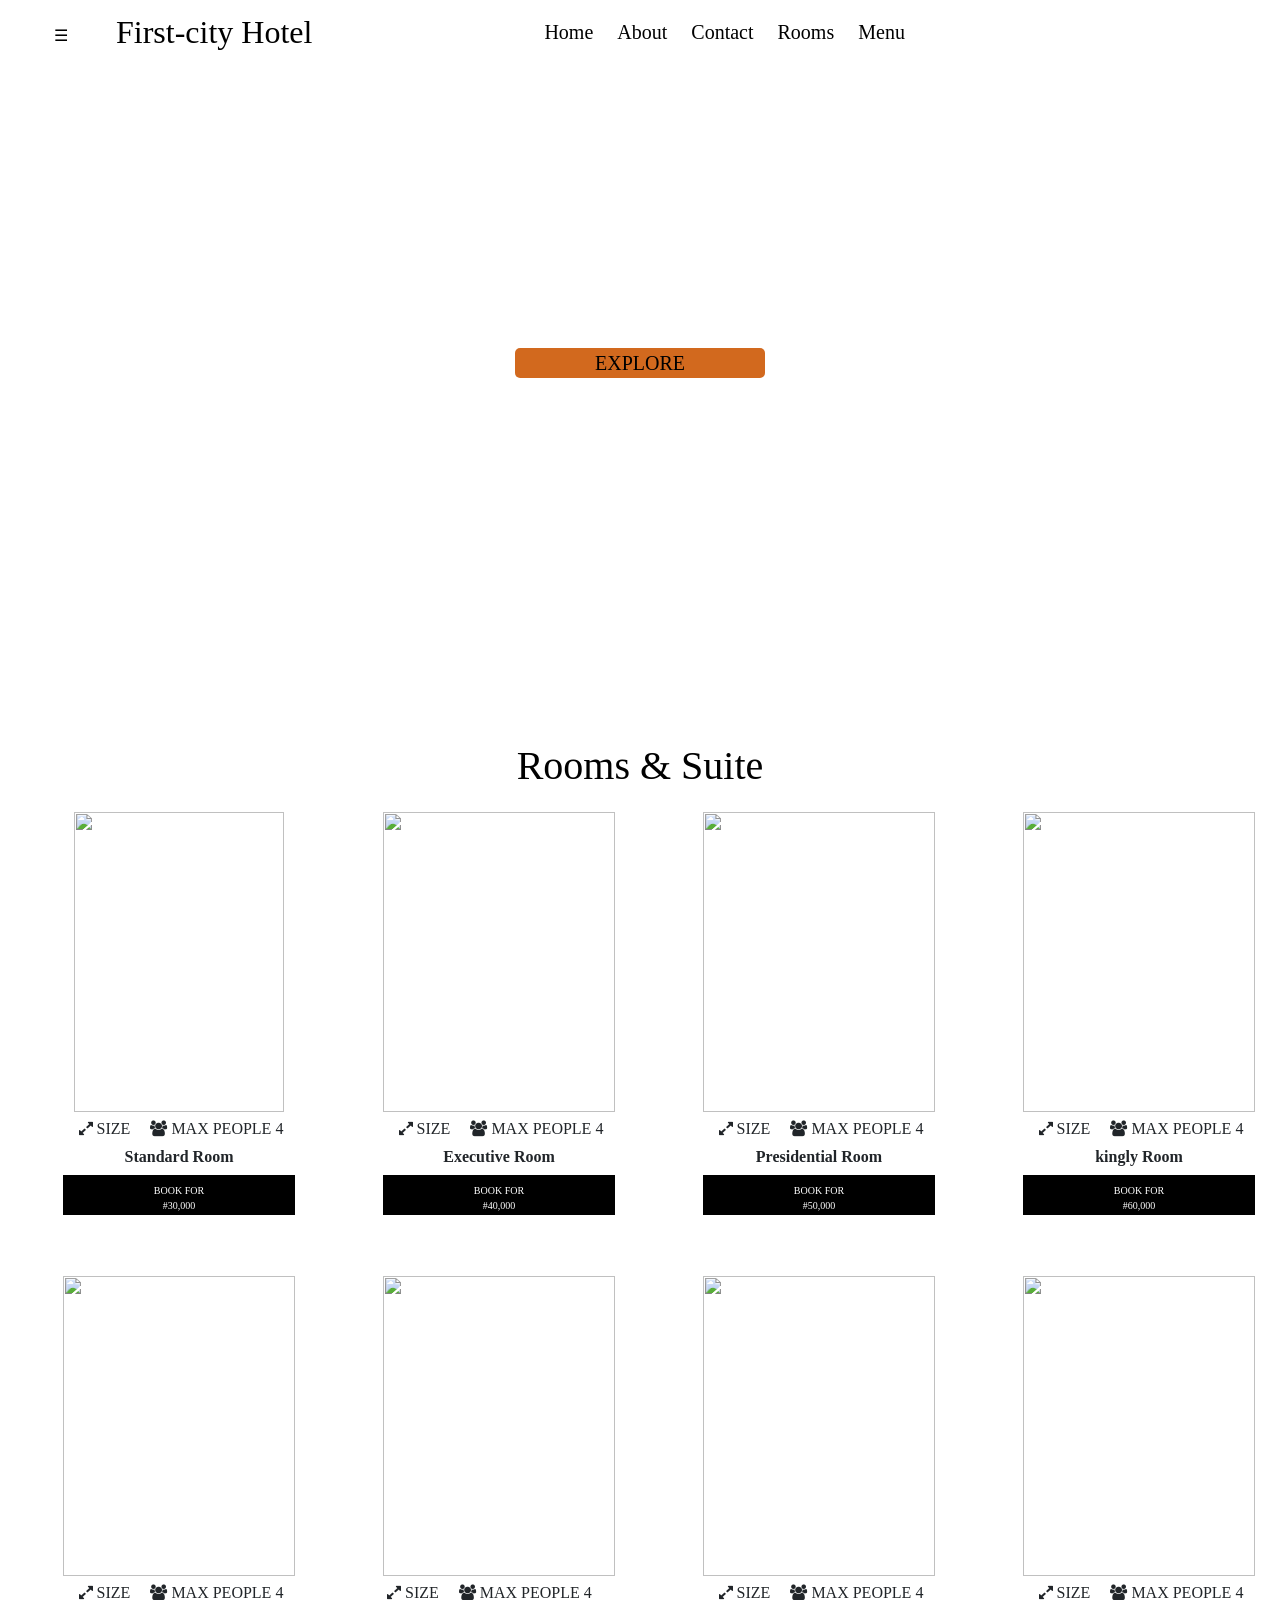
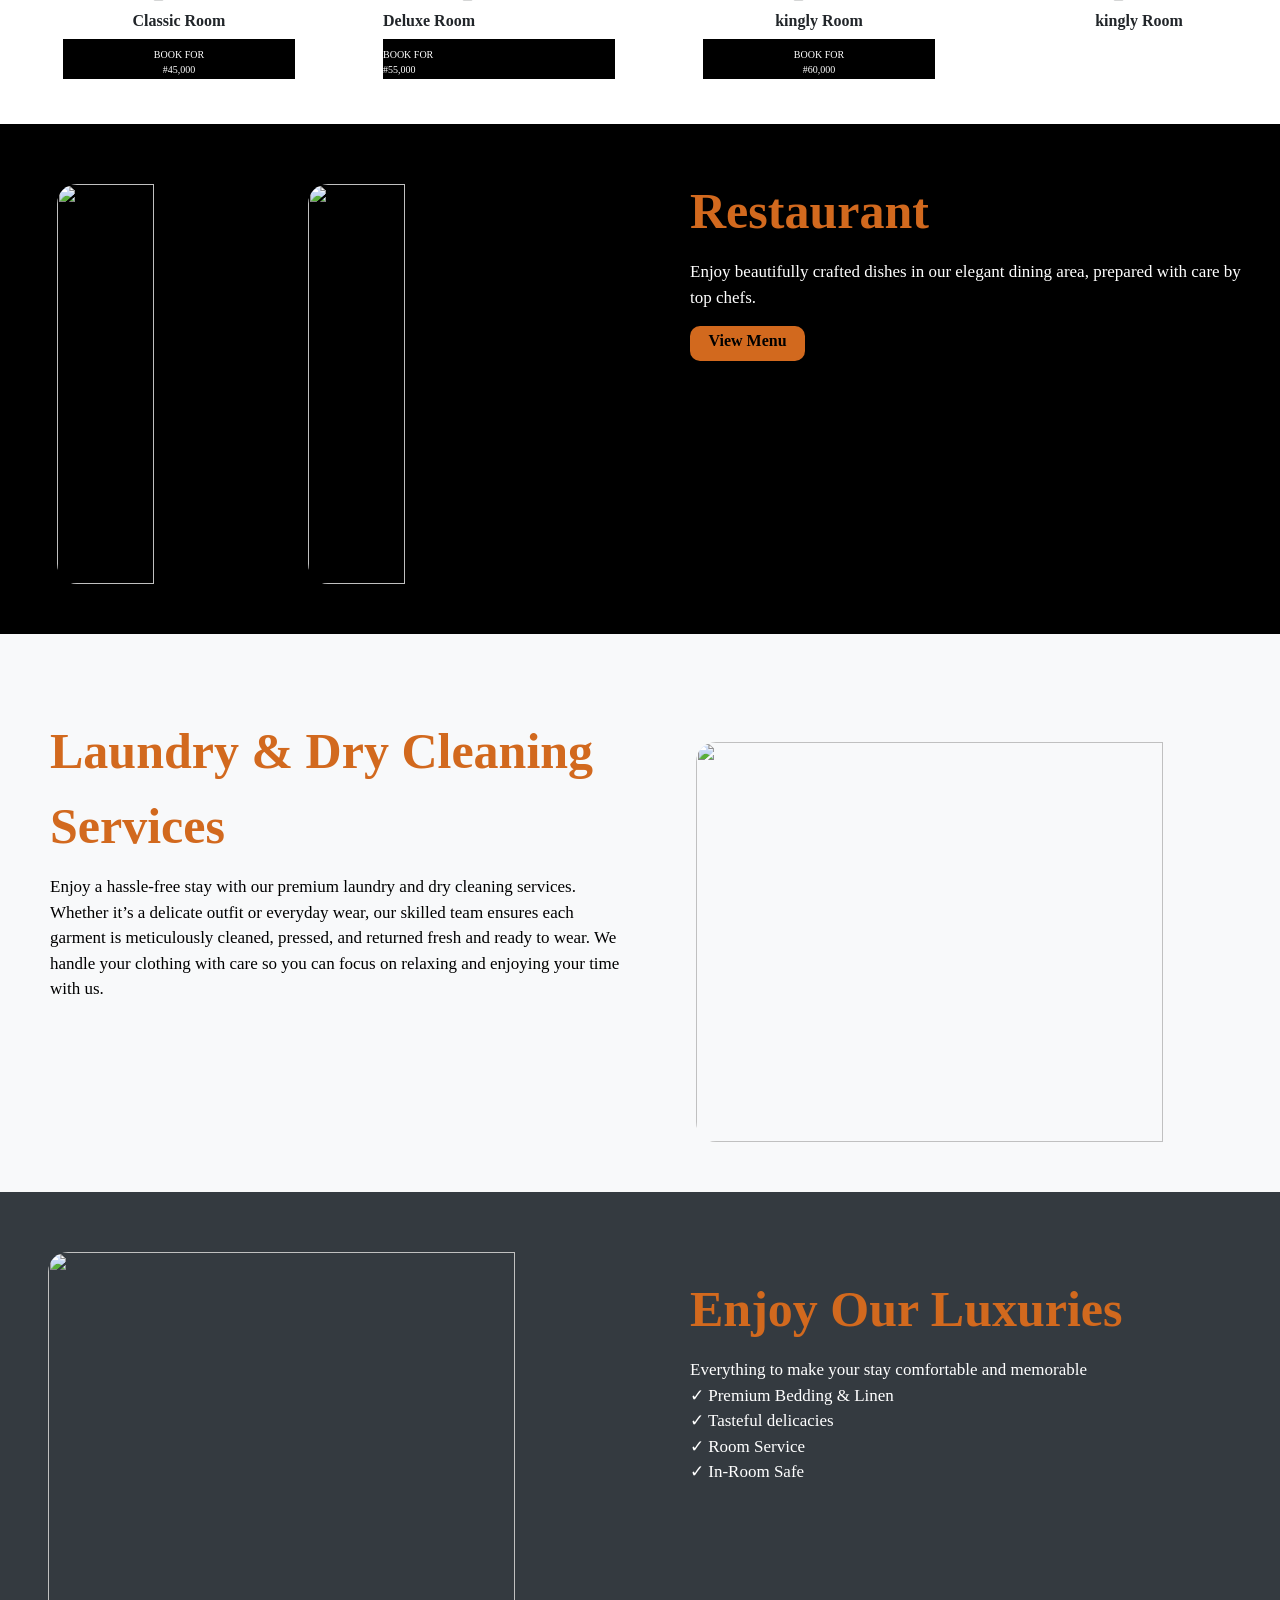
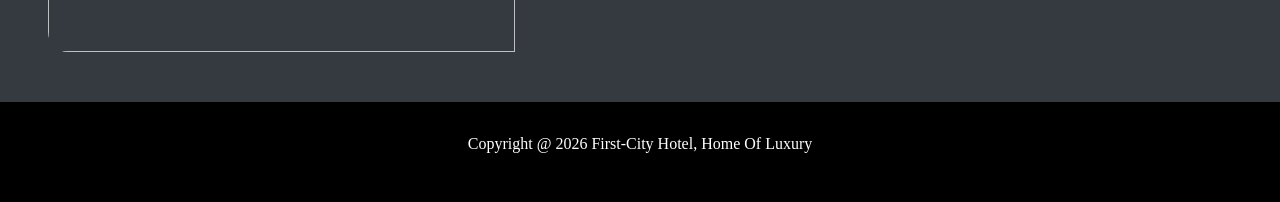
==== commit f069ac09: "Add files via upload" ====
--- a/index.html
+++ b/index.html
@@ -17,6 +17,8 @@
     <link href="font/css/solid.css" rel="stylesheet">
     <link rel="stylesheet" href="https://cdnjs.cloudflare.com/ajax/libs/font-awesome/4.7.0/css/font-awesome.min.css">
     <link rel="stylesheet" href="style.css">
+    <link href="https://cdn.jsdelivr.net/npm/bootstrap@4.6.2/dist/css/bootstrap.min.css" rel="stylesheet">
+
 
    <!-- jQuery library -->
    <script src="js/jquery.min.js"></script>
@@ -682,5 +684,9 @@
 
 
 </script>
+<script src="https://cdn.jsdelivr.net/npm/jquery@3.5.1/dist/jquery.slim.min.js"></script>
+<script src="https://cdn.jsdelivr.net/npm/popper.js@1.16.1/dist/umd/popper.min.js"></script>
+<script src="https://cdn.jsdelivr.net/npm/bootstrap@4.6.2/dist/js/bootstrap.min.js"></script>
+
 </body>
 </html>
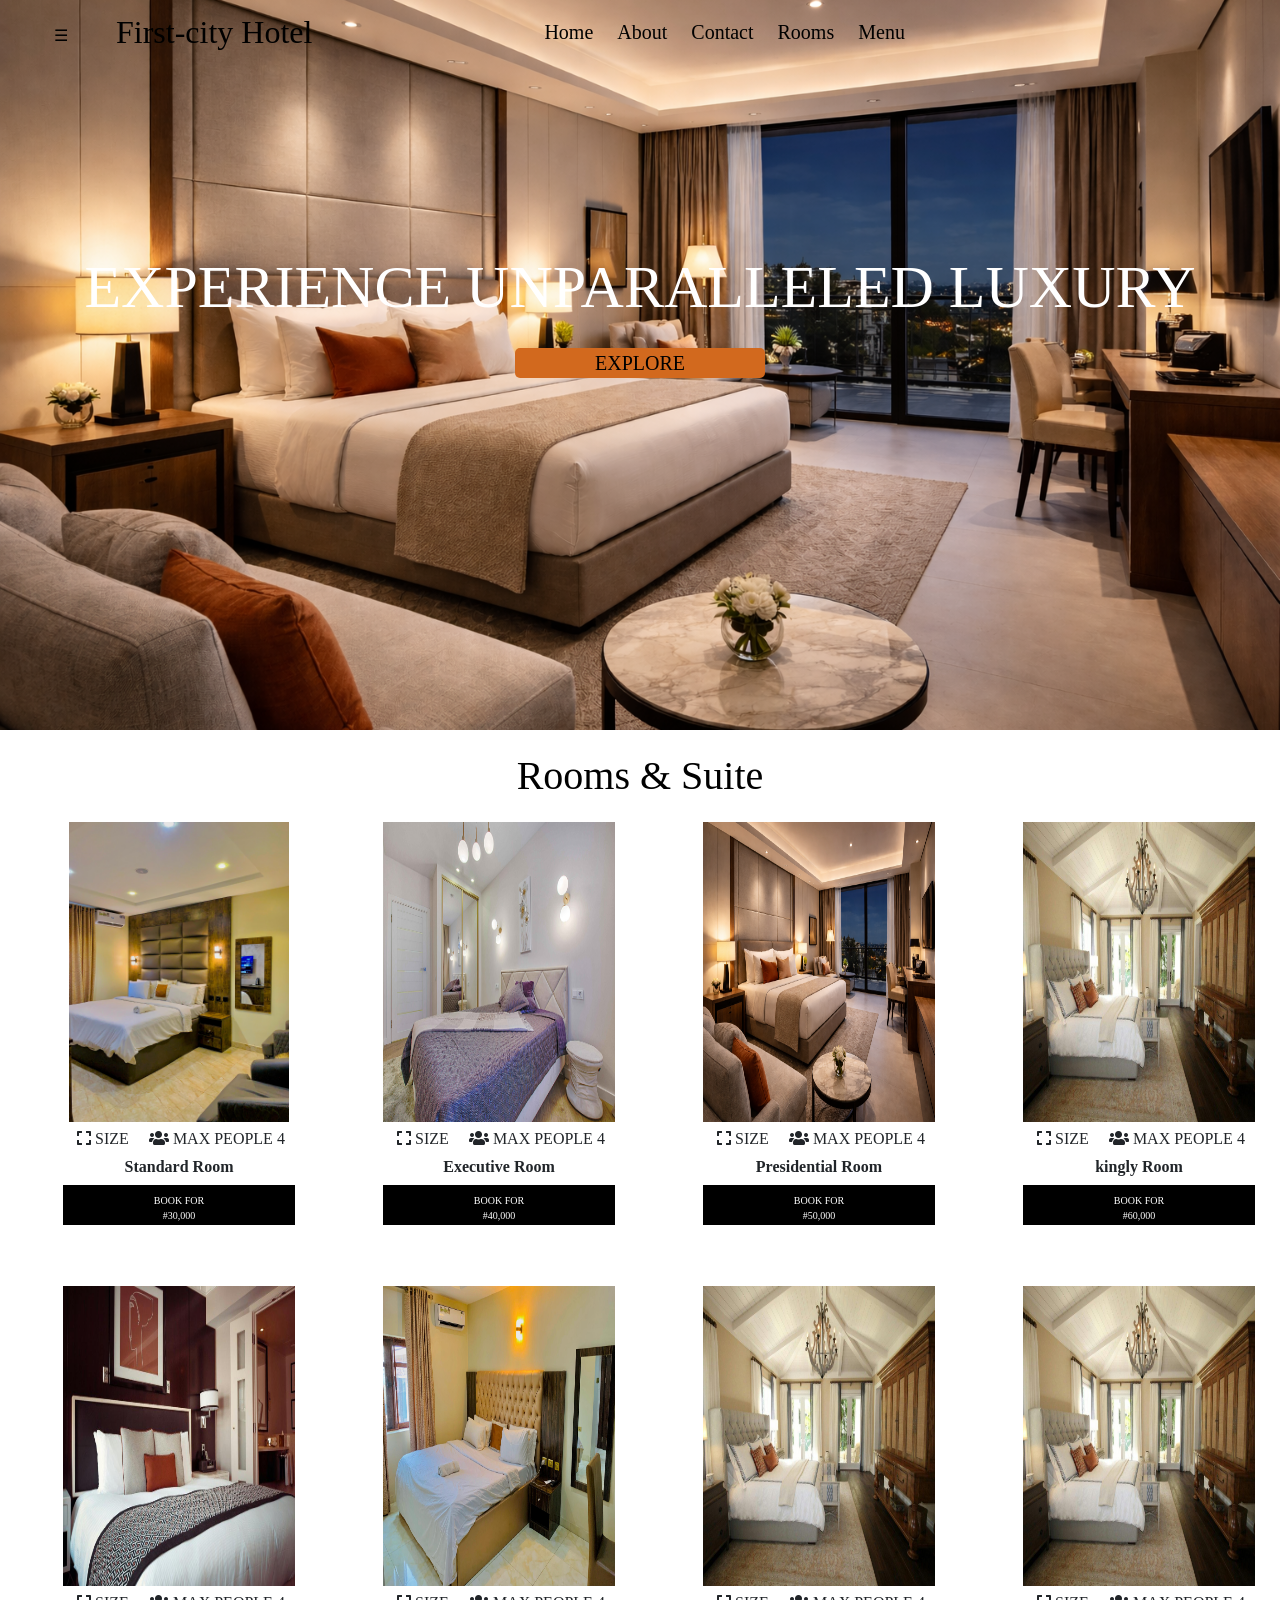
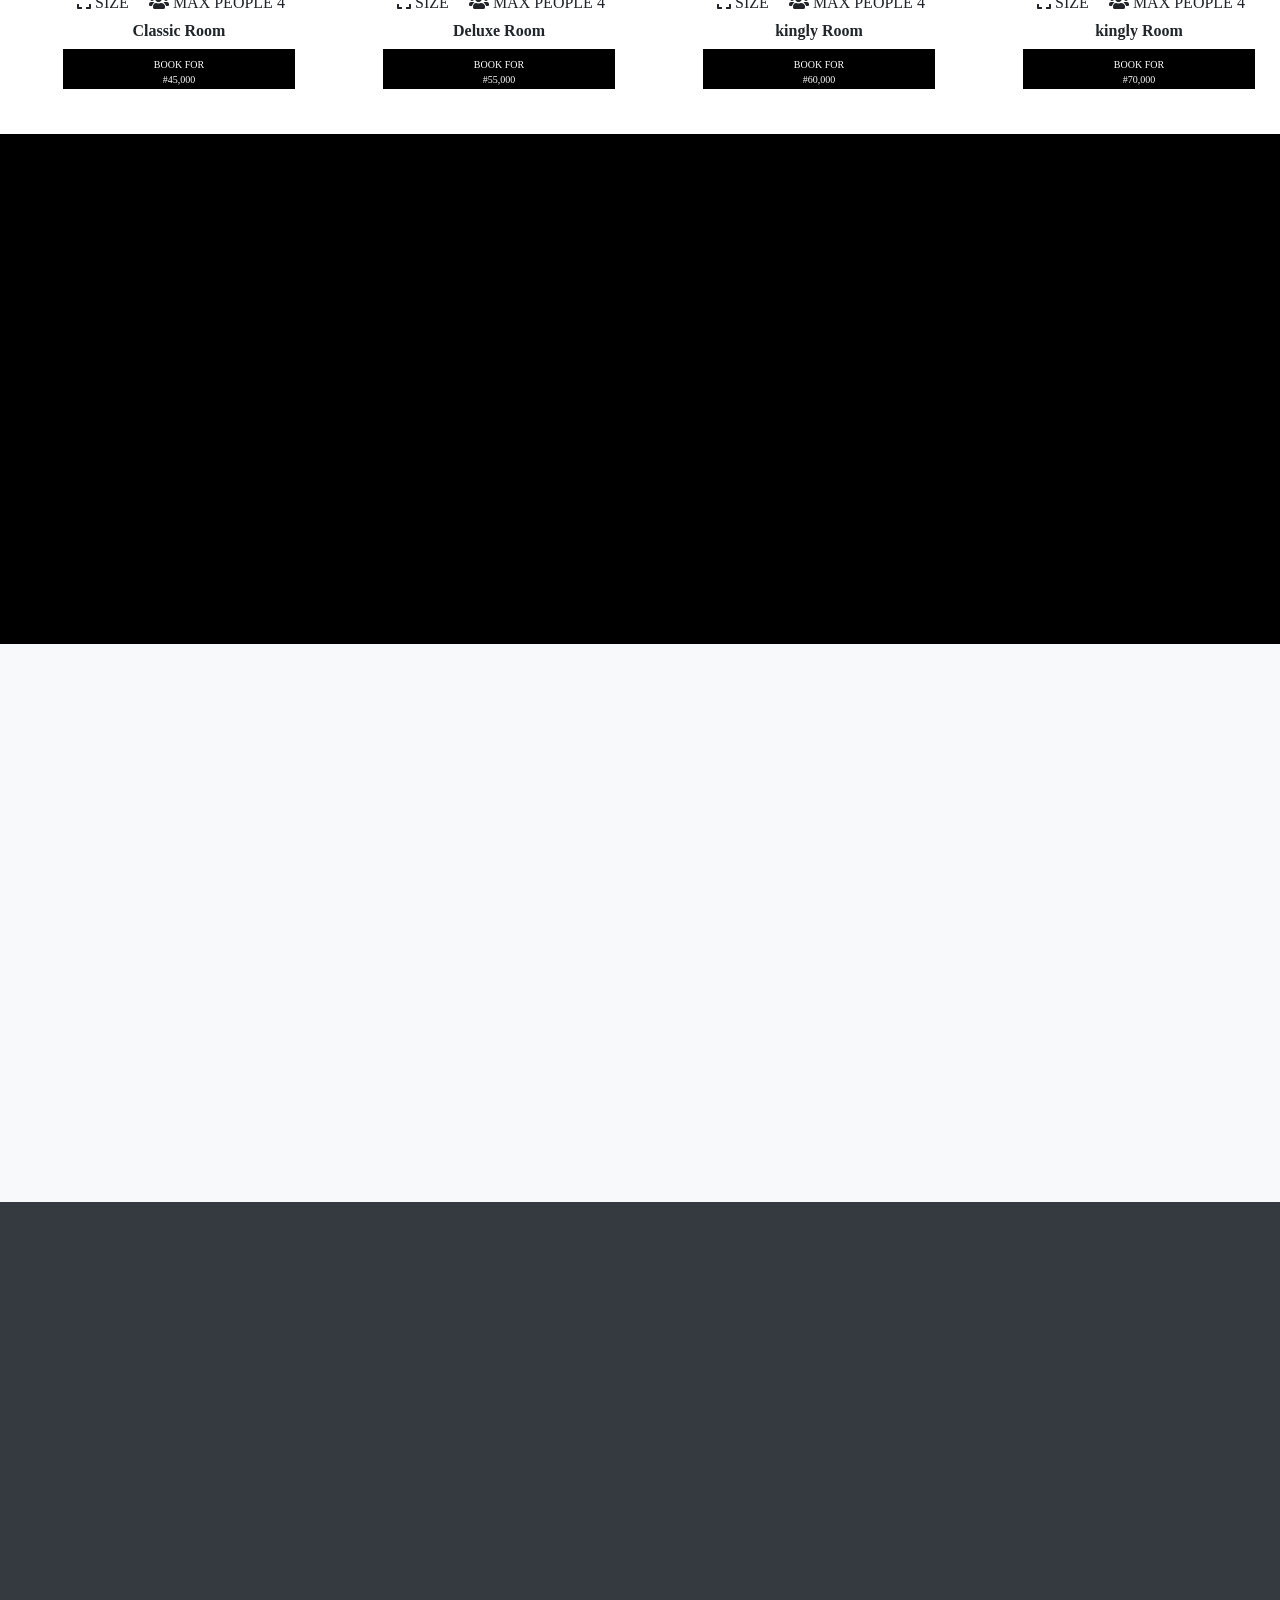
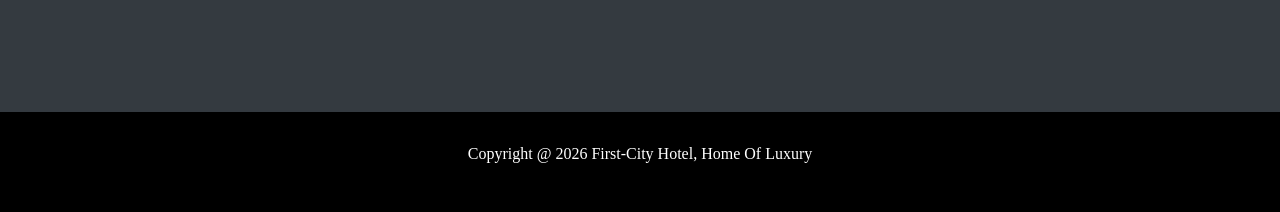
==== commit 7d7bb3e5: "Add files via upload" ====
--- a/index.html
+++ b/index.html
@@ -4,29 +4,14 @@
     <meta charset="UTF-8">
     <meta name="viewport" content="width=device-width, initial-scale=1.0">
     <title>first city Hotels</title>
-     <!-- media query-->
-    <meta name="viewport" content="width=device-width, initial-scale=1">
-
-    <!-- Boostrap csss-->
-    <link rel="stylesheet" href="css/bootstrap.min.css">
-    <link rel="stylesheet" href="font/css/fontawesome.min.css">
-
-    <!-- font awesome-->
-    <link href="font/css/fontawesome.css" rel="stylesheet">
-    <link href="font/css/brands.css" rel="stylesheet">
-    <link href="font/css/solid.css" rel="stylesheet">
-    <link rel="stylesheet" href="https://cdnjs.cloudflare.com/ajax/libs/font-awesome/4.7.0/css/font-awesome.min.css">
-    <link rel="stylesheet" href="style.css">
-    <link href="https://cdn.jsdelivr.net/npm/bootstrap@4.6.2/dist/css/bootstrap.min.css" rel="stylesheet">
-
-
-   <!-- jQuery library -->
-   <script src="js/jquery.min.js"></script>
-   <!-- Popper JS -->
-   <script src="js/popper.min.js"></script>
-   <!-- Latest compiled JavaScript -->
-   <script src="js/bootstrap.min.js"></script>
-   <script src="script.js"></script>
+     <!-- Bootstrap CSS -->
+<link href="https://cdn.jsdelivr.net/npm/bootstrap@4.6.2/dist/css/bootstrap.min.css" rel="stylesheet">
+
+<!-- Font Awesome -->
+<link href="https://cdnjs.cloudflare.com/ajax/libs/font-awesome/5.15.4/css/all.min.css" rel="stylesheet">
+
+<!-- Your Custom CSS -->
+<link rel="stylesheet" href="style.css">
 </head>
 
 <style>
@@ -73,10 +58,9 @@
 
     
     .abs1{ 
-    width: 100%;
-    height: 720px;
+    width:100%;
+    height: 730px;
     position: relative;
-    background-image: url("");
     background-repeat: no-repeat;
     background-position: center;
     background-size: cover;
@@ -513,7 +497,7 @@
                             <a href="payment.html"><div class="boxa3 pt-2">BOOK FOR <br>#45,000</div></a>
                         </div>
                     </div>
-                    <div class=" col-sm-12 col-md-6 col-lg-3 scroll-box from-left mb-5">
+                    <div class=" col-sm-12 col-md-6 col-lg-3 text-center scroll-box from-left mb-5">
                         <div class="boxb ml-5">
                             <a href="#">
                                 <div class="boxa1">
@@ -547,7 +531,7 @@
                             </a>
                             <div class="add"><i class=" fa fa-expand ml-1"></i>  SIZE   <i class="fa fa-users ml-3 mr-1"></i>MAX PEOPLE 4</div>
                             <div class="boxa2 mt-1"><b>kingly Room</b></div>
-                            <a href="payment.html"></a>
+                            <a href="payment.html"><div class="boxa3 pt-2">BOOK FOR <br>#70,000</div></a>
                         </div>
                     </div>
                 </div>
@@ -685,8 +669,8 @@
 
 </script>
 <script src="https://cdn.jsdelivr.net/npm/jquery@3.5.1/dist/jquery.slim.min.js"></script>
-<script src="https://cdn.jsdelivr.net/npm/popper.js@1.16.1/dist/umd/popper.min.js"></script>
-<script src="https://cdn.jsdelivr.net/npm/bootstrap@4.6.2/dist/js/bootstrap.min.js"></script>
+<script src="https://cdn.jsdelivr.net/npm/bootstrap@4.6.2/dist/js/bootstrap.bundle.min.js"></script>
+<script src="script.js"></script>
 
 </body>
 </html>
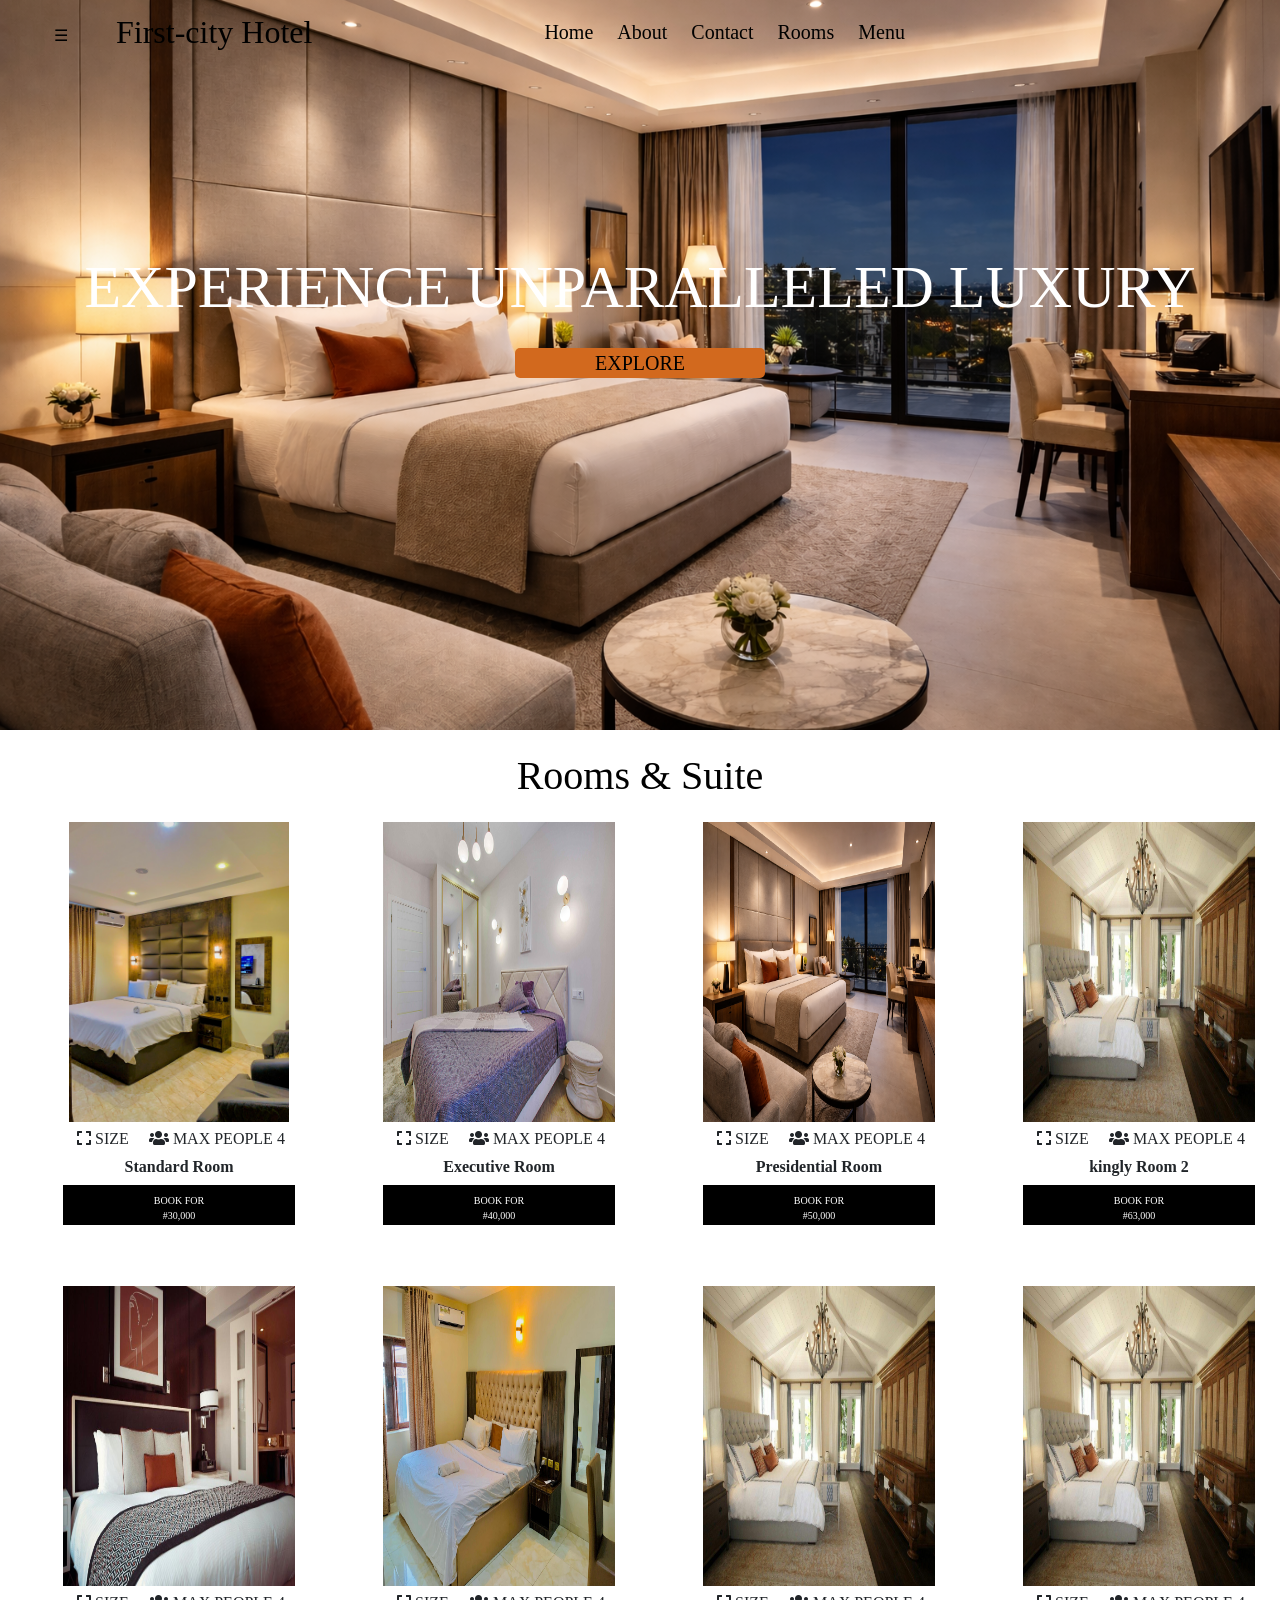
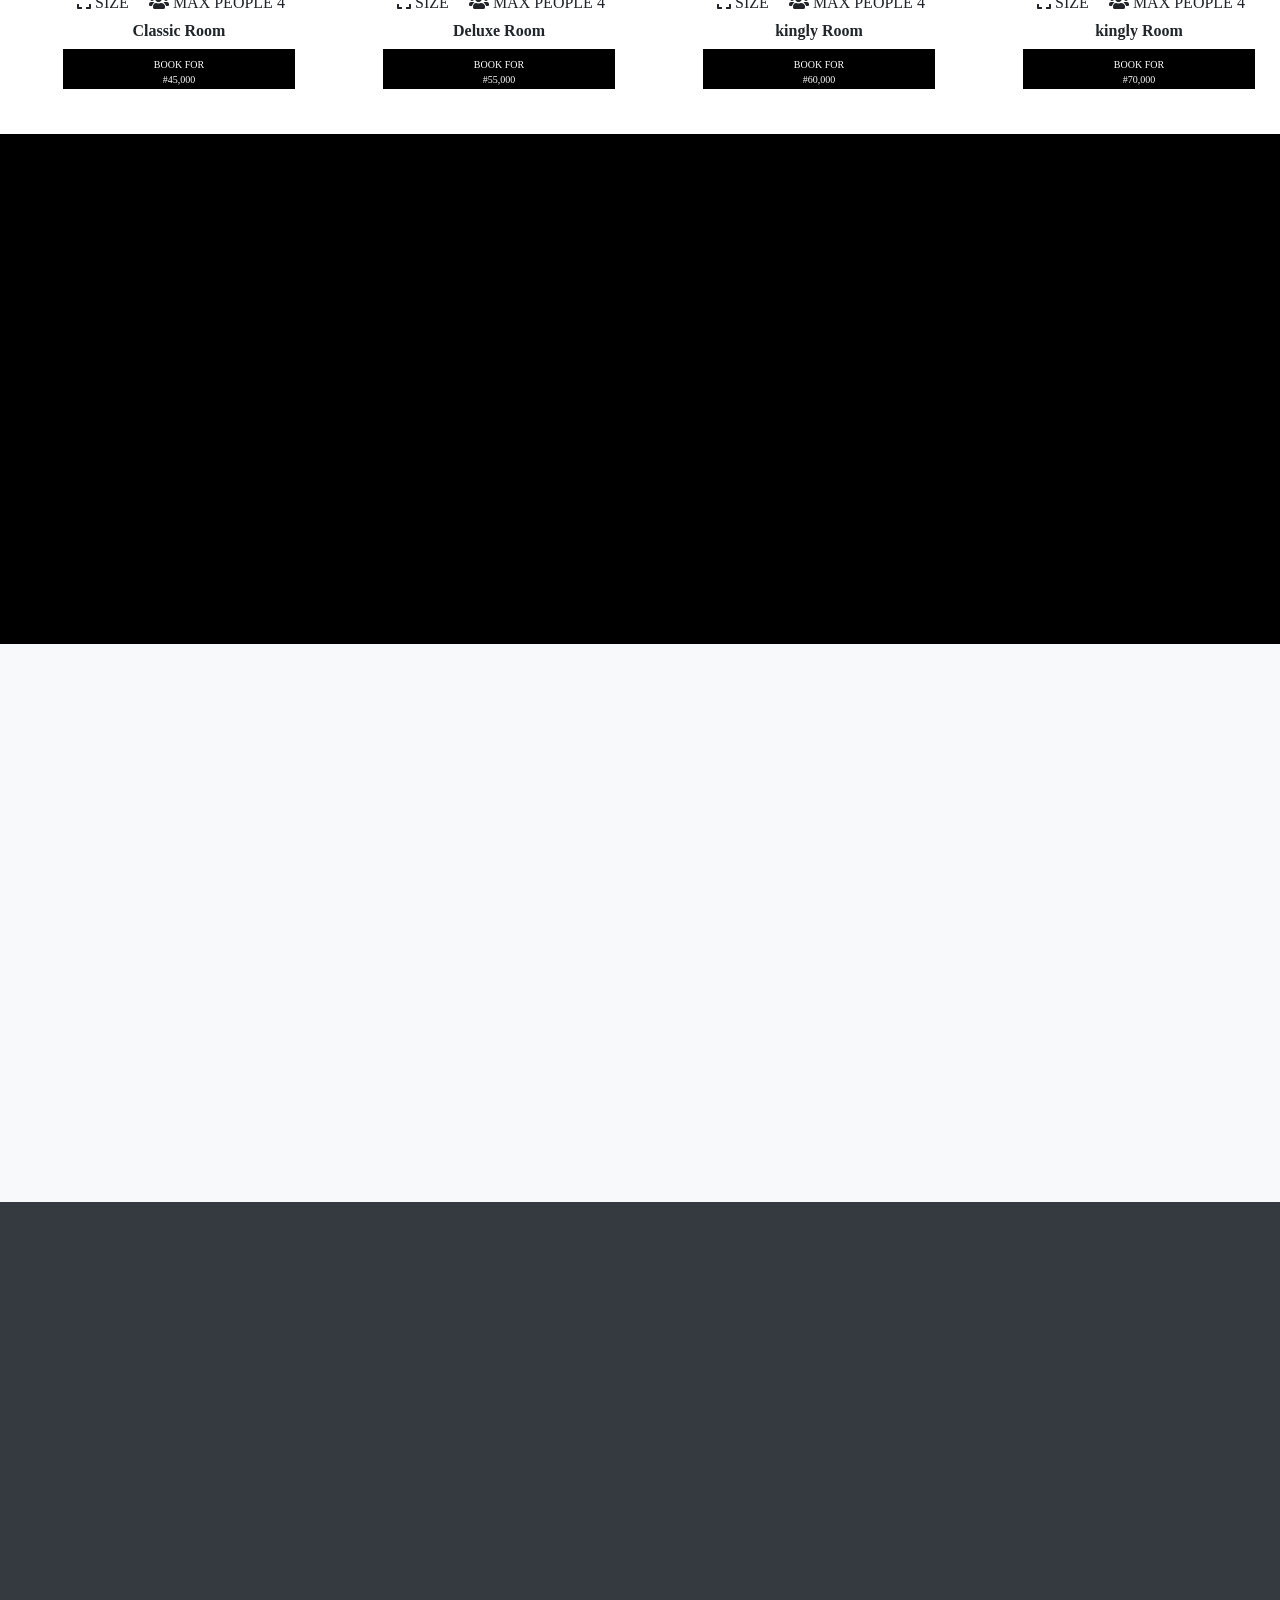
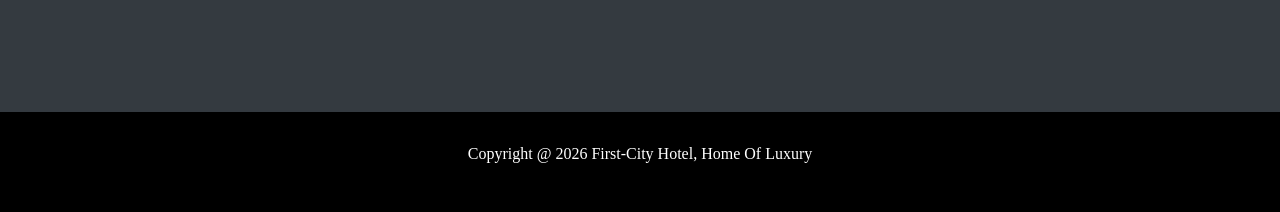
==== commit ade35748: "Add files via upload" ====
--- a/index.html
+++ b/index.html
@@ -15,21 +15,21 @@
 </head>
 
 <style>
-    body{
-        font-family: 'Segoe UI';
-    }
+ body{
+     font-family: 'Times New Roman', Times, serif;
+}
 .add{
     margin-top: 5px;
    
 }
-    .nav1{
+.nav1{
     width: 100%;
     height: 40px;
     background-color: rgb(232, 220, 220);
 
 }
 .nav2{
-    width: 100%;
+    width: 90%;
     height: 100px;
 
 }
@@ -472,8 +472,8 @@
                                 </div>
                             </a>
                             <div class="add"><i class=" fa fa-expand ml-1"></i>  SIZE   <i class="fa fa-users ml-3 mr-1"></i>MAX PEOPLE 4</div>
-                            <div class="boxa2 mt-1"><b>kingly Room</b></div>
-                            <a href="payment.html"><div class="boxa3 pt-2">BOOK FOR <br>#60,000</div></a>
+                            <div class="boxa2 mt-1"><b>kingly Room 2</b></div>
+                            <a href="payment.html"><div class="boxa3 pt-2">BOOK FOR <br>#63,000</div></a>
                         </div>
                     </div>
                 </div>
